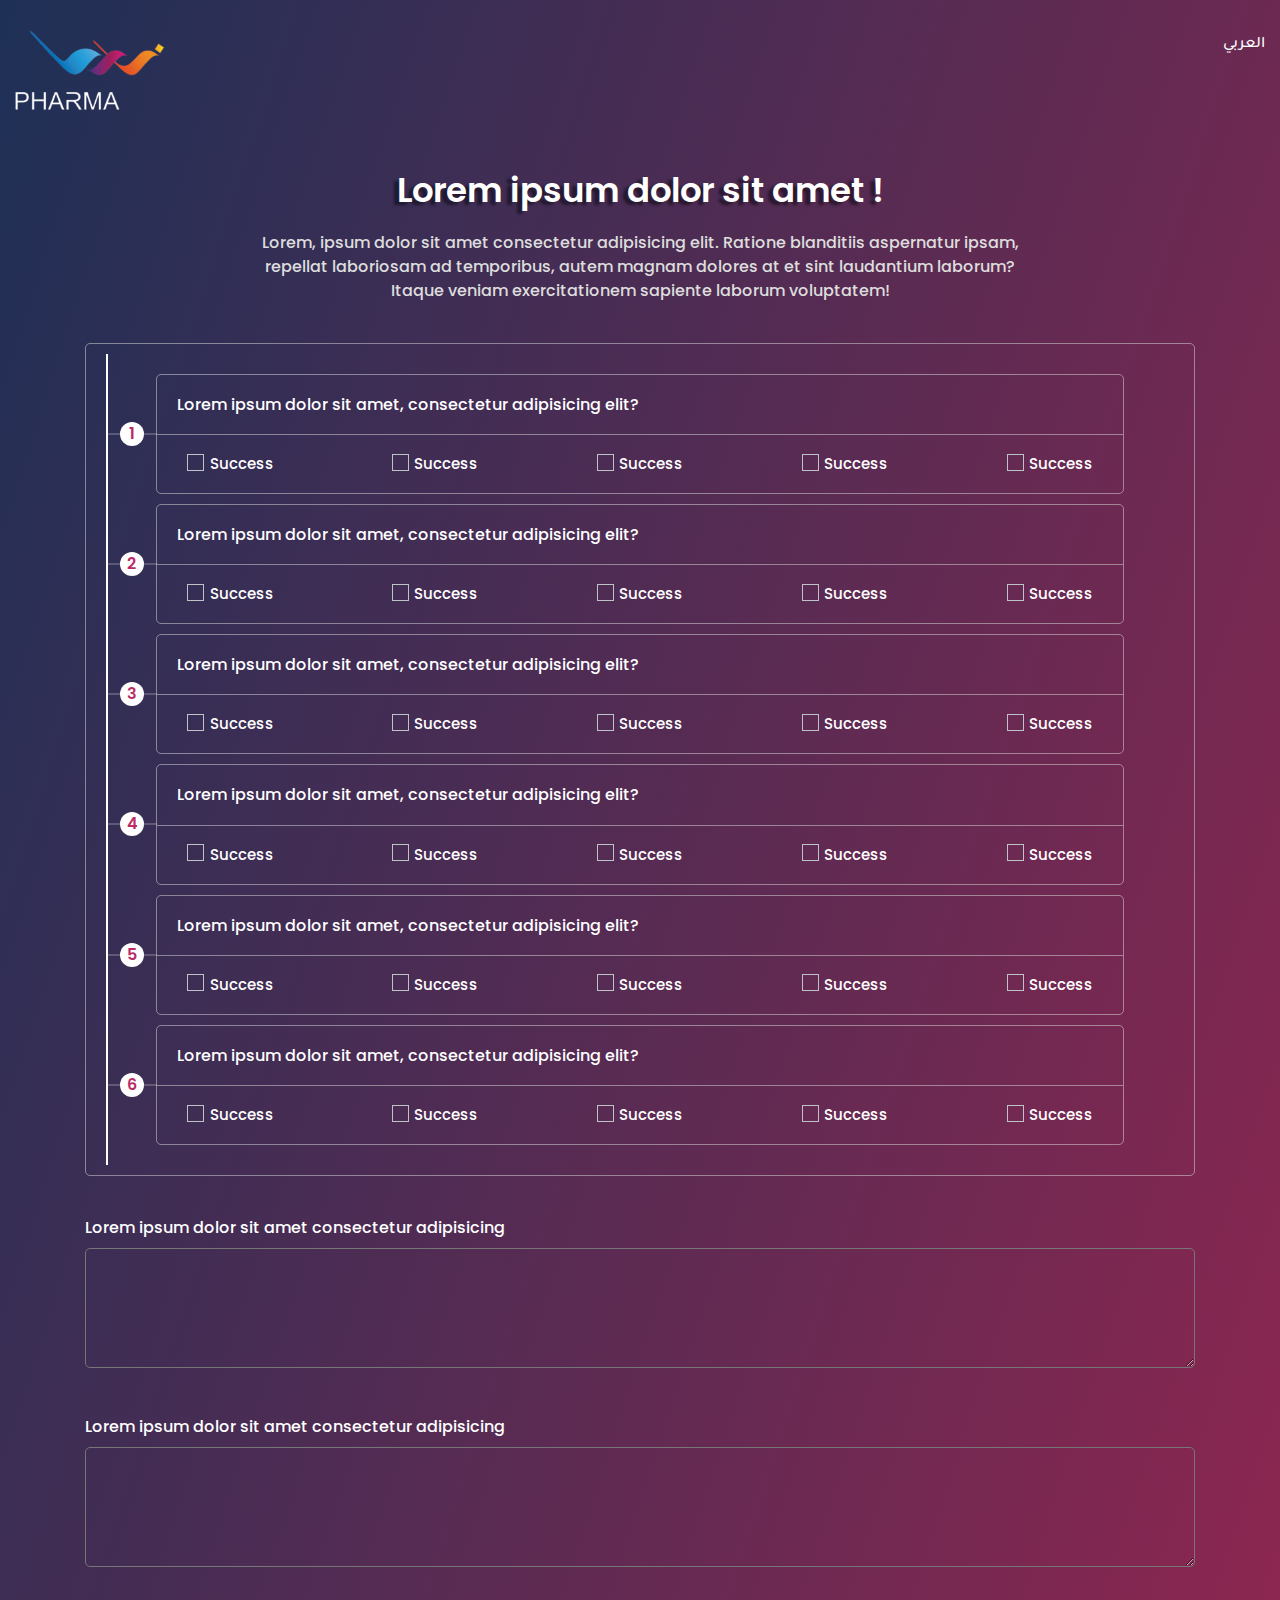
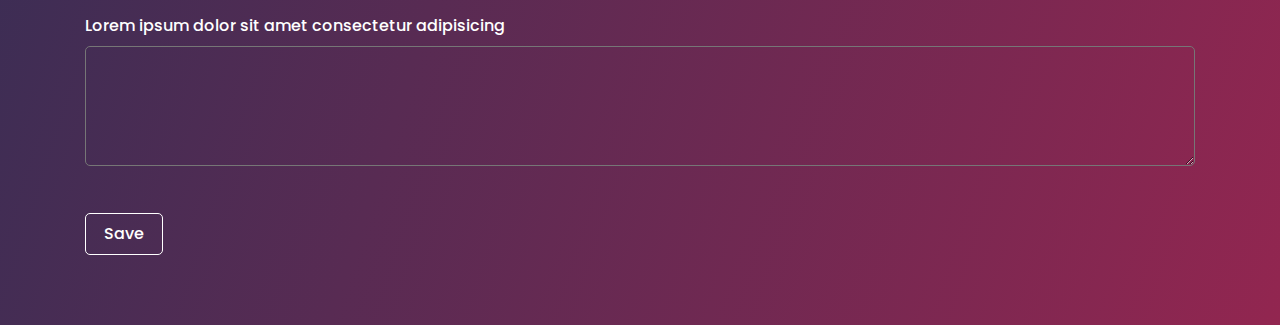
==== index.html @ 322db2dc "first commit" ====
<!doctype html>
<html lang="en" dir="ltr">

<head>
    <meta charset="utf-8">
    <meta name="viewport" content="width=device-width, initial-scale=1, shrink-to-fit=no">
    <meta name="theme-color" content="#fff">
    <link rel="stylesheet" type="text/css"
        href="./assets/css/bootstrap.css" />
    <link rel="stylesheet" type="text/css" href="./assets/css/pretty-checkbox.min.css" />
    <link
        href="https://fonts.googleapis.com/css2?family=Poppins:wght@100;200;300;400;500;600;700;800;900&family=Tajawal:wght@200;300;400;500;700;800;900&display=swap"
        rel="stylesheet" />
    <link rel="stylesheet" href="assets/css/style.css">
    <title>Devo</title>
</head>

<body>
    <!--       start header-->
    <div class="header-container">
        <header class="wrapper ">
            <div class="container-fluid">
                <div class="row">
                    <div class="col-lg-6 col-md-6 col-6">
                        <div class="logo-box">
                            <a href="#" class="logo-link">
                                <img src="assets/img/pharma-logo.png" alt="" class="img-fluid">
                            </a>
                        </div>
                    </div>
                    <div class="col-lg-6 col-md-6 col-6">

                        <div class="lang-box">
                            <a href="#" class="lang-link">
                                العربي
                            </a>
                        </div>

                    </div>
                </div>
            </div>
        </header>
    </div>
    <!--       end header-->


    <!--           start content-->
    <div class="main-container">
        <main class="main wrapper ">
            <div class="min-content">
                
                <!-- survey-section -->
                <div class="survey-section">
                    <div class="container">
                        <div class="row">
                            <div class="col-md-12">
                                <div class="intro-box text-center">
                                    <h3 class="intro-text">
                                        Lorem ipsum dolor sit amet !
                                    </h3>
                                    <p class="prag">
                                        Lorem, ipsum dolor sit amet consectetur adipisicing elit. Ratione blanditiis aspernatur ipsam, repellat laboriosam ad temporibus, autem magnam dolores at et sint laudantium laborum? Itaque veniam exercitationem sapiente laborum voluptatem!
                                    </p>
                                </div>
                            </div>
                        </div>
                        <div class="row">
                            <div class="col-md-12">
                                <form action="" class="survey-form">

                                    <div class="row">
                                        <div class="col-md-12">
                                            <div class="survey-box">
                                                <div class="question-box">
                                                    <span class="question-numder">
                                                        1
                                                    </span>

                                                    <div class="question-label-box">
                                                        <h5 class="question-label prag">
                                                            Lorem ipsum dolor sit amet, consectetur adipisicing elit?
                                                        </h5>
                                                    </div>
                                                    <div class="answers-box">
                                                        


                                                        <div class="pretty answers-value p-default">
                                                            <input type="radio" name="qu_1" id="as1" value="as1" />
                                                            <div class="state p-success">
                                                                <label>Success</label>
                                                            </div>
                                                        </div>
                                                        <div class="pretty answers-value p-default">
                                                            <input type="radio" name="qu_1" id="as2"  value="as2" />
                                                            <div class="state p-success">
                                                                <label>Success</label>
                                                            </div>
                                                        </div>
                                                        <div class="pretty answers-value p-default">
                                                            <input type="radio" name="qu_1" id="as3" value="as3" />
                                                            <div class="state p-success">
                                                                <label>Success</label>
                                                            </div>
                                                        </div>
                                                        <div class="pretty answers-value p-default">
                                                            <input type="radio" name="qu_1" id="as4" value="as4" />
                                                            <div class="state p-success">
                                                                <label>Success</label>
                                                            </div>
                                                        </div>
                                                        <div class="pretty answers-value p-default">
                                                            <input type="radio" name="qu_1" id="as5" value="as5" />
                                                            <div class="state p-success">
                                                                <label>Success</label>
                                                            </div>
                                                        </div>


                                                    </div>

                                                </div>
                                                <div class="question-box">
                                                    <span class="question-numder">
                                                        2
                                                    </span>
                                                    <div class="question-label-box">
                                                        <h5 class="question-label prag">
                                                            Lorem ipsum dolor sit amet, consectetur adipisicing elit?
                                                        </h5>
                                                    </div>
                                                    <div class="answers-box">
                                                        


                                                        <div class="pretty answers-value p-default">
                                                            <input type="radio" name="qu_2" id="as1" value="as1" />
                                                            <div class="state p-success">
                                                                <label>Success</label>
                                                            </div>
                                                        </div>
                                                        <div class="pretty answers-value p-default">
                                                            <input type="radio" name="qu_2" id="as2"  value="as2" />
                                                            <div class="state p-success">
                                                                <label>Success</label>
                                                            </div>
                                                        </div>
                                                        <div class="pretty answers-value p-default">
                                                            <input type="radio" name="qu_2" id="as3" value="as3" />
                                                            <div class="state p-success">
                                                                <label>Success</label>
                                                            </div>
                                                        </div>
                                                        <div class="pretty answers-value p-default">
                                                            <input type="radio" name="qu_2" id="as4" value="as4" />
                                                            <div class="state p-success">
                                                                <label>Success</label>
                                                            </div>
                                                        </div>
                                                        <div class="pretty answers-value p-default">
                                                            <input type="radio" name="qu_2" id="as5" value="as5" />
                                                            <div class="state p-success">
                                                                <label>Success</label>
                                                            </div>
                                                        </div>


                                                    </div>
                                                </div>
                                                <div class="question-box">
                                                    <span class="question-numder">
                                                        3
                                                    </span>
                                                    <div class="question-label-box">
                                                        <h5 class="question-label prag">
                                                            Lorem ipsum dolor sit amet, consectetur adipisicing elit?
                                                        </h5>
                                                    </div>
                                                    <div class="answers-box">
                                                        


                                                        <div class="pretty answers-value p-default">
                                                            <input type="radio" name="qu_3" id="as1" value="as1" />
                                                            <div class="state p-success">
                                                                <label>Success</label>
                                                            </div>
                                                        </div>
                                                        <div class="pretty answers-value p-default">
                                                            <input type="radio" name="qu_3" id="as2"  value="as2" />
                                                            <div class="state p-success">
                                                                <label>Success</label>
                                                            </div>
                                                        </div>
                                                        <div class="pretty answers-value p-default">
                                                            <input type="radio" name="qu_3" id="as3" value="as3" />
                                                            <div class="state p-success">
                                                                <label>Success</label>
                                                            </div>
                                                        </div>
                                                        <div class="pretty answers-value p-default">
                                                            <input type="radio" name="qu_3" id="as4" value="as4" />
                                                            <div class="state p-success">
                                                                <label>Success</label>
                                                            </div>
                                                        </div>
                                                        <div class="pretty answers-value p-default">
                                                            <input type="radio" name="qu_3" id="as5" value="as5" />
                                                            <div class="state p-success">
                                                                <label>Success</label>
                                                            </div>
                                                        </div>


                                                    </div>
                                                </div>
                                                <div class="question-box">
                                                    <span class="question-numder">
                                                        4
                                                    </span>
                                                    <div class="question-label-box">
                                                        <h5 class="question-label prag">
                                                            Lorem ipsum dolor sit amet, consectetur adipisicing elit?
                                                        </h5>
                                                    </div>
                                                    <div class="answers-box">
                                                        


                                                        <div class="pretty answers-value p-default">
                                                            <input type="radio" name="qu_4" id="as1" value="as1" />
                                                            <div class="state p-success">
                                                                <label>Success</label>
                                                            </div>
                                                        </div>
                                                        <div class="pretty answers-value p-default">
                                                            <input type="radio" name="qu_4" id="as2"  value="as2" />
                                                            <div class="state p-success">
                                                                <label>Success</label>
                                                            </div>
                                                        </div>
                                                        <div class="pretty answers-value p-default">
                                                            <input type="radio" name="qu_4" id="as3" value="as3" />
                                                            <div class="state p-success">
                                                                <label>Success</label>
                                                            </div>
                                                        </div>
                                                        <div class="pretty answers-value p-default">
                                                            <input type="radio" name="qu_4" id="as4" value="as4" />
                                                            <div class="state p-success">
                                                                <label>Success</label>
                                                            </div>
                                                        </div>
                                                        <div class="pretty answers-value p-default">
                                                            <input type="radio" name="qu_4" id="as5" value="as5" />
                                                            <div class="state p-success">
                                                                <label>Success</label>
                                                            </div>
                                                        </div>


                                                    </div>
                                                </div>
                                                <div class="question-box">
                                                    <span class="question-numder">
                                                        5
                                                    </span>
                                                    <div class="question-label-box">
                                                        <h5 class="question-label prag">
                                                            Lorem ipsum dolor sit amet, consectetur adipisicing elit?
                                                        </h5>
                                                    </div>
                                                    <div class="answers-box">
                                                        


                                                        <div class="pretty answers-value p-default">
                                                            <input type="radio" name="qu_5" id="as1" value="as1" />
                                                            <div class="state p-success">
                                                                <label>Success</label>
                                                            </div>
                                                        </div>
                                                        <div class="pretty answers-value p-default">
                                                            <input type="radio" name="qu_5" id="as2"  value="as2" />
                                                            <div class="state p-success">
                                                                <label>Success</label>
                                                            </div>
                                                        </div>
                                                        <div class="pretty answers-value p-default">
                                                            <input type="radio" name="qu_5" id="as3" value="as3" />
                                                            <div class="state p-success">
                                                                <label>Success</label>
                                                            </div>
                                                        </div>
                                                        <div class="pretty answers-value p-default">
                                                            <input type="radio" name="qu_5" id="as4" value="as4" />
                                                            <div class="state p-success">
                                                                <label>Success</label>
                                                            </div>
                                                        </div>
                                                        <div class="pretty answers-value p-default">
                                                            <input type="radio" name="qu_5" id="as5" value="as5" />
                                                            <div class="state p-success">
                                                                <label>Success</label>
                                                            </div>
                                                        </div>


                                                    </div>
                                                </div>
                                                <div class="question-box">
                                                    <span class="question-numder">
                                                        6
                                                    </span>
                                                    <div class="question-label-box">
                                                        <h5 class="question-label prag">
                                                            Lorem ipsum dolor sit amet, consectetur adipisicing elit?
                                                        </h5>
                                                    </div>
                                                    <div class="answers-box">
                                                        


                                                        <div class="pretty answers-value p-default">
                                                            <input type="radio" name="qu_6" id="as1" value="as1" />
                                                            <div class="state p-success">
                                                                <label>Success</label>
                                                            </div>
                                                        </div>
                                                        <div class="pretty answers-value p-default">
                                                            <input type="radio" name="qu_6" id="as2"  value="as2" />
                                                            <div class="state p-success">
                                                                <label>Success</label>
                                                            </div>
                                                        </div>
                                                        <div class="pretty answers-value p-default">
                                                            <input type="radio" name="qu_6" id="as3" value="as3" />
                                                            <div class="state p-success">
                                                                <label>Success</label>
                                                            </div>
                                                        </div>
                                                        <div class="pretty answers-value p-default">
                                                            <input type="radio" name="qu_6" id="as4" value="as4" />
                                                            <div class="state p-success">
                                                                <label>Success</label>
                                                            </div>
                                                        </div>
                                                        <div class="pretty answers-value p-default">
                                                            <input type="radio" name="qu_6" id="as5" value="as5" />
                                                            <div class="state p-success">
                                                                <label>Success</label>
                                                            </div>
                                                        </div>


                                                    </div>
                                                </div>
                                            </div>
                                        </div>
                                        <div class="col-md-12">
                                        <div class="form-group marg-40" >
                                          <label for="text1" class="prag">Lorem ipsum dolor sit amet consectetur adipisicing</label>
                                            <textarea name="text1" id="text1"></textarea>
                                        </div>
                                        <div class="form-group marg-40" >
                                          <label for="text1" class="prag">Lorem ipsum dolor sit amet consectetur adipisicing</label>
                                            <textarea name="text1" id="text1"></textarea>
                                        </div>
                                        <div class="form-group marg-40" >
                                          <label for="text1" class="prag">Lorem ipsum dolor sit amet consectetur adipisicing</label>
                                            <textarea name="text1" id="text1"></textarea>
                                        </div>
                                        </div>
                                        <div class="col-md-12">
                                            <input type="submit" value="Save" class="link-style">
                                        </div>
                                    </div>

                                </form>
                            </div>
                        </div>
                    </div>
                </div>
                <!-- survey-section -->
            
            </div>
        </main>
    </div>
    <!--           end content-->
    <script src="./assets/js/jQuery.js"></script>
    <script src="./assets/js/bootstrap.js"></script>
    <script src="assets/js/script.js"></script>
</body>

</html>
---- assets/css/pretty-checkbox.min.css ----
/**
 * pretty-checkbox.css
 *
 * A pure CSS library to beautify checkbox and radio buttons
 *
 * Source: https://github.com/lokesh-coder/pretty-checkbox
 * Demo: https://lokesh-coder.github.io/pretty-checkbox
 *
 * Copyright (c) 2017 Lokesh rajendran
 */

.pretty *{box-sizing:border-box}.pretty input:not([type=checkbox]):not([type=radio]){display:none}.pretty{position:relative;display:inline-block;margin-right:1em;white-space:nowrap;line-height:1}.pretty input{position:absolute;left:0;top:0;min-width:1em;width:100%;height:100%;z-index:2;opacity:0;margin:0;padding:0;cursor:pointer}.pretty .state label{position:initial;display:inline-block;font-weight:400;margin:0;text-indent:1.5em;min-width:calc(1em + 2px)}.pretty .state label:after,.pretty .state label:before{content:'';width:calc(1em + 2px);height:calc(1em + 2px);display:block;box-sizing:border-box;border-radius:0;border:1px solid transparent;z-index:0;position:absolute;left:0;top:calc((0% - (100% - 1em)) - 8%);background-color:transparent}.pretty .state label:before{border-color:#bdc3c7}.pretty .state.p-is-hover,.pretty .state.p-is-indeterminate{display:none}@-webkit-keyframes zoom{0%{opacity:0;-webkit-transform:scale(0);transform:scale(0)}}@keyframes zoom{0%{opacity:0;-webkit-transform:scale(0);transform:scale(0)}}@-webkit-keyframes tada{0%{-webkit-animation-timing-function:ease-in;animation-timing-function:ease-in;opacity:0;-webkit-transform:scale(7);transform:scale(7)}38%{-webkit-animation-timing-function:ease-out;animation-timing-function:ease-out;opacity:1;-webkit-transform:scale(1);transform:scale(1)}55%{-webkit-animation-timing-function:ease-in;animation-timing-function:ease-in;-webkit-transform:scale(1.5);transform:scale(1.5)}72%{-webkit-animation-timing-function:ease-out;animation-timing-function:ease-out;-webkit-transform:scale(1);transform:scale(1)}81%{-webkit-animation-timing-function:ease-in;animation-timing-function:ease-in;-webkit-transform:scale(1.24);transform:scale(1.24)}89%{-webkit-animation-timing-function:ease-out;animation-timing-function:ease-out;-webkit-transform:scale(1);transform:scale(1)}95%{-webkit-animation-timing-function:ease-in;animation-timing-function:ease-in;-webkit-transform:scale(1.04);transform:scale(1.04)}100%{-webkit-animation-timing-function:ease-out;animation-timing-function:ease-out;-webkit-transform:scale(1);transform:scale(1)}}@keyframes tada{0%{-webkit-animation-timing-function:ease-in;animation-timing-function:ease-in;opacity:0;-webkit-transform:scale(7);transform:scale(7)}38%{-webkit-animation-timing-function:ease-out;animation-timing-function:ease-out;opacity:1;-webkit-transform:scale(1);transform:scale(1)}55%{-webkit-animation-timing-function:ease-in;animation-timing-function:ease-in;-webkit-transform:scale(1.5);transform:scale(1.5)}72%{-webkit-animation-timing-function:ease-out;animation-timing-function:ease-out;-webkit-transform:scale(1);transform:scale(1)}81%{-webkit-animation-timing-function:ease-in;animation-timing-function:ease-in;-webkit-transform:scale(1.24);transform:scale(1.24)}89%{-webkit-animation-timing-function:ease-out;animation-timing-function:ease-out;-webkit-transform:scale(1);transform:scale(1)}95%{-webkit-animation-timing-function:ease-in;animation-timing-function:ease-in;-webkit-transform:scale(1.04);transform:scale(1.04)}100%{-webkit-animation-timing-function:ease-out;animation-timing-function:ease-out;-webkit-transform:scale(1);transform:scale(1)}}@-webkit-keyframes jelly{0%{-webkit-transform:scale3d(1,1,1);transform:scale3d(1,1,1)}30%{-webkit-transform:scale3d(.75,1.25,1);transform:scale3d(.75,1.25,1)}40%{-webkit-transform:scale3d(1.25,.75,1);transform:scale3d(1.25,.75,1)}50%{-webkit-transform:scale3d(.85,1.15,1);transform:scale3d(.85,1.15,1)}65%{-webkit-transform:scale3d(1.05,.95,1);transform:scale3d(1.05,.95,1)}75%{-webkit-transform:scale3d(.95,1.05,1);transform:scale3d(.95,1.05,1)}100%{-webkit-transform:scale3d(1,1,1);transform:scale3d(1,1,1)}}@keyframes jelly{0%{-webkit-transform:scale3d(1,1,1);transform:scale3d(1,1,1)}30%{-webkit-transform:scale3d(.75,1.25,1);transform:scale3d(.75,1.25,1)}40%{-webkit-transform:scale3d(1.25,.75,1);transform:scale3d(1.25,.75,1)}50%{-webkit-transform:scale3d(.85,1.15,1);transform:scale3d(.85,1.15,1)}65%{-webkit-transform:scale3d(1.05,.95,1);transform:scale3d(1.05,.95,1)}75%{-webkit-transform:scale3d(.95,1.05,1);transform:scale3d(.95,1.05,1)}100%{-webkit-transform:scale3d(1,1,1);transform:scale3d(1,1,1)}}@-webkit-keyframes rotate{0%{opacity:0;-webkit-transform:translateZ(-200px) rotate(-45deg);transform:translateZ(-200px) rotate(-45deg)}100%{opacity:1;-webkit-transform:translateZ(0) rotate(0);transform:translateZ(0) rotate(0)}}@keyframes rotate{0%{opacity:0;-webkit-transform:translateZ(-200px) rotate(-45deg);transform:translateZ(-200px) rotate(-45deg)}100%{opacity:1;-webkit-transform:translateZ(0) rotate(0);transform:translateZ(0) rotate(0)}}@-webkit-keyframes pulse{0%{box-shadow:0 0 0 0 #bdc3c7}100%{box-shadow:0 0 0 1.5em rgba(189,195,199,0)}}@keyframes pulse{0%{box-shadow:0 0 0 0 #bdc3c7}100%{box-shadow:0 0 0 1.5em rgba(189,195,199,0)}}.pretty.p-default.p-fill .state label:after{-webkit-transform:scale(1);-ms-transform:scale(1);transform:scale(1)}.pretty.p-default .state label:after{-webkit-transform:scale(.6);-ms-transform:scale(.6);transform:scale(.6)}.pretty.p-default input:checked~.state label:after{background-color:#bdc3c7!important}.pretty.p-default.p-thick .state label:after,.pretty.p-default.p-thick .state label:before{border-width:calc(1em / 7)}.pretty.p-default.p-thick .state label:after{-webkit-transform:scale(.4)!important;-ms-transform:scale(.4)!important;transform:scale(.4)!important}.pretty.p-icon .state .icon{position:absolute;font-size:1em;width:calc(1em + 2px);height:calc(1em + 2px);left:0;z-index:1;text-align:center;line-height:normal;top:calc((0% - (100% - 1em)) - 8%);border:1px solid transparent;opacity:0}.pretty.p-icon .state .icon:before{margin:0;width:100%;height:100%;text-align:center;display:-webkit-box;display:-ms-flexbox;display:flex;-webkit-box-flex:1;-ms-flex:1;flex:1;-webkit-box-pack:center;-ms-flex-pack:center;justify-content:center;-webkit-box-align:center;-ms-flex-align:center;align-items:center;line-height:1}.pretty.p-icon input:checked~.state .icon{opacity:1}.pretty.p-icon input:checked~.state label:before{border-color:#5a656b}.pretty.p-svg .state .svg{position:absolute;font-size:1em;width:calc(1em + 2px);height:calc(1em + 2px);left:0;z-index:1;text-align:center;line-height:normal;top:calc((0% - (100% - 1em)) - 8%);border:1px solid transparent;opacity:0}.pretty.p-svg .state svg{margin:0;width:100%;height:100%;text-align:center;display:-webkit-box;display:-ms-flexbox;display:flex;-webkit-box-flex:1;-ms-flex:1;flex:1;-webkit-box-pack:center;-ms-flex-pack:center;justify-content:center;-webkit-box-align:center;-ms-flex-align:center;align-items:center;line-height:1}.pretty.p-svg input:checked~.state .svg{opacity:1}.pretty.p-image .state img{opacity:0;position:absolute;width:calc(1em + 2px);height:calc(1em + 2px);top:0;top:calc((0% - (100% - 1em)) - 8%);left:0;z-index:0;text-align:center;line-height:normal;-webkit-transform:scale(.8);-ms-transform:scale(.8);transform:scale(.8)}.pretty.p-image input:checked~.state img{opacity:1}.pretty.p-switch input{min-width:2em}.pretty.p-switch .state{position:relative}.pretty.p-switch .state:before{content:'';border:1px solid #bdc3c7;border-radius:60px;width:2em;box-sizing:unset;height:calc(1em + 2px);position:absolute;top:0;top:calc((0% - (100% - 1em)) - 16%);z-index:0;transition:all .5s ease}.pretty.p-switch .state label{text-indent:2.5em}.pretty.p-switch .state label:after,.pretty.p-switch .state label:before{transition:all .5s ease;border-radius:100%;left:0;border-color:transparent;-webkit-transform:scale(.8);-ms-transform:scale(.8);transform:scale(.8)}.pretty.p-switch .state label:after{background-color:#bdc3c7!important}.pretty.p-switch input:checked~.state:before{border-color:#5a656b}.pretty.p-switch input:checked~.state label:before{opacity:0}.pretty.p-switch input:checked~.state label:after{background-color:#5a656b!important;left:1em}.pretty.p-switch.p-fill input:checked~.state:before{border-color:#5a656b;background-color:#5a656b!important}.pretty.p-switch.p-fill input:checked~.state label:before{opacity:0}.pretty.p-switch.p-fill input:checked~.state label:after{background-color:#fff!important;left:1em}.pretty.p-switch.p-slim .state:before{height:.1em;background:#bdc3c7!important;top:calc(50% - .1em)}.pretty.p-switch.p-slim input:checked~.state:before{border-color:#5a656b;background-color:#5a656b!important}.pretty.p-has-hover input:hover~.state:not(.p-is-hover){display:none}.pretty.p-has-hover input:hover~.state.p-is-hover{display:block}.pretty.p-has-hover input:hover~.state.p-is-hover .icon{display:block}.pretty.p-has-focus input:focus~.state label:before{box-shadow:0 0 3px 0 #bdc3c7}.pretty.p-has-indeterminate input[type=checkbox]:indeterminate~.state:not(.p-is-indeterminate){display:none}.pretty.p-has-indeterminate input[type=checkbox]:indeterminate~.state.p-is-indeterminate{display:block}.pretty.p-has-indeterminate input[type=checkbox]:indeterminate~.state.p-is-indeterminate .icon{display:block;opacity:1}.pretty.p-toggle .state.p-on{opacity:0;display:none}.pretty.p-toggle .state .icon,.pretty.p-toggle .state .svg,.pretty.p-toggle .state img,.pretty.p-toggle .state.p-off{opacity:1;display:inherit}.pretty.p-toggle .state.p-off .icon{color:#bdc3c7}.pretty.p-toggle input:checked~.state.p-on{opacity:1;display:inherit}.pretty.p-toggle input:checked~.state.p-off{opacity:0;display:none}.pretty.p-plain input:checked~.state label:before,.pretty.p-plain.p-toggle .state label:before{content:none}.pretty.p-plain.p-plain .icon{-webkit-transform:scale(1.1);-ms-transform:scale(1.1);transform:scale(1.1)}.pretty.p-round .state label:after,.pretty.p-round .state label:before{border-radius:100%}.pretty.p-round.p-icon .state .icon{border-radius:100%;overflow:hidden}.pretty.p-round.p-icon .state .icon:before{-webkit-transform:scale(.8);-ms-transform:scale(.8);transform:scale(.8)}.pretty.p-curve .state label:after,.pretty.p-curve .state label:before{border-radius:20%}.pretty.p-smooth .icon,.pretty.p-smooth .svg,.pretty.p-smooth label:after,.pretty.p-smooth label:before{transition:all .5s ease}.pretty.p-smooth input:checked+.state label:after{transition:all .3s ease}.pretty.p-smooth input:checked+.state .icon,.pretty.p-smooth input:checked+.state .svg,.pretty.p-smooth input:checked+.state img{-webkit-animation:zoom .2s ease;animation:zoom .2s ease}.pretty.p-smooth.p-default input:checked+.state label:after{-webkit-animation:zoom .2s ease;animation:zoom .2s ease}.pretty.p-smooth.p-plain input:checked+.state label:before{content:'';-webkit-transform:scale(0);-ms-transform:scale(0);transform:scale(0);transition:all .5s ease}.pretty.p-tada:not(.p-default) input:checked+.state .icon,.pretty.p-tada:not(.p-default) input:checked+.state .svg,.pretty.p-tada:not(.p-default) input:checked+.state img,.pretty.p-tada:not(.p-default) input:checked+.state label:after,.pretty.p-tada:not(.p-default) input:checked+.state label:before{-webkit-animation:tada .7s cubic-bezier(.25,.46,.45,.94) 1 alternate;animation:tada .7s cubic-bezier(.25,.46,.45,.94) 1 alternate;opacity:1}.pretty.p-jelly:not(.p-default) input:checked+.state .icon,.pretty.p-jelly:not(.p-default) input:checked+.state .svg,.pretty.p-jelly:not(.p-default) input:checked+.state img,.pretty.p-jelly:not(.p-default) input:checked+.state label:after,.pretty.p-jelly:not(.p-default) input:checked+.state label:before{-webkit-animation:jelly .7s cubic-bezier(.25,.46,.45,.94);animation:jelly .7s cubic-bezier(.25,.46,.45,.94);opacity:1}.pretty.p-jelly:not(.p-default) input:checked+.state label:before{border-color:transparent}.pretty.p-rotate:not(.p-default) input:checked~.state .icon,.pretty.p-rotate:not(.p-default) input:checked~.state .svg,.pretty.p-rotate:not(.p-default) input:checked~.state img,.pretty.p-rotate:not(.p-default) input:checked~.state label:after,.pretty.p-rotate:not(.p-default) input:checked~.state label:before{-webkit-animation:rotate .7s cubic-bezier(.25,.46,.45,.94);animation:rotate .7s cubic-bezier(.25,.46,.45,.94);opacity:1}.pretty.p-rotate:not(.p-default) input:checked~.state label:before{border-color:transparent}.pretty.p-pulse:not(.p-switch) input:checked~.state label:before{-webkit-animation:pulse 1s;animation:pulse 1s}.pretty input[disabled]{cursor:not-allowed;display:none}.pretty input[disabled]~*{opacity:.5}.pretty.p-locked input{display:none;cursor:not-allowed}.pretty input:checked~.state.p-primary label:after,.pretty.p-toggle .state.p-primary label:after{background-color:#428bca!important}.pretty input:checked~.state.p-primary .icon,.pretty input:checked~.state.p-primary .svg,.pretty.p-toggle .state.p-primary .icon,.pretty.p-toggle .state.p-primary .svg{color:#fff;stroke:#fff}.pretty input:checked~.state.p-primary-o label:before,.pretty.p-toggle .state.p-primary-o label:before{border-color:#428bca}.pretty input:checked~.state.p-primary-o label:after,.pretty.p-toggle .state.p-primary-o label:after{background-color:transparent}.pretty input:checked~.state.p-primary-o .icon,.pretty input:checked~.state.p-primary-o .svg,.pretty input:checked~.state.p-primary-o svg,.pretty.p-toggle .state.p-primary-o .icon,.pretty.p-toggle .state.p-primary-o .svg,.pretty.p-toggle .state.p-primary-o svg{color:#428bca;stroke:#428bca}.pretty.p-default:not(.p-fill) input:checked~.state.p-primary-o label:after{background-color:#428bca!important}.pretty.p-switch input:checked~.state.p-primary:before{border-color:#428bca}.pretty.p-switch.p-fill input:checked~.state.p-primary:before{background-color:#428bca!important}.pretty.p-switch.p-slim input:checked~.state.p-primary:before{border-color:#245682;background-color:#245682!important}.pretty input:checked~.state.p-info label:after,.pretty.p-toggle .state.p-info label:after{background-color:#5bc0de!important}.pretty input:checked~.state.p-info .icon,.pretty input:checked~.state.p-info .svg,.pretty.p-toggle .state.p-info .icon,.pretty.p-toggle .state.p-info .svg{color:#fff;stroke:#fff}.pretty input:checked~.state.p-info-o label:before,.pretty.p-toggle .state.p-info-o label:before{border-color:#5bc0de}.pretty input:checked~.state.p-info-o label:after,.pretty.p-toggle .state.p-info-o label:after{background-color:transparent}.pretty input:checked~.state.p-info-o .icon,.pretty input:checked~.state.p-info-o .svg,.pretty input:checked~.state.p-info-o svg,.pretty.p-toggle .state.p-info-o .icon,.pretty.p-toggle .state.p-info-o .svg,.pretty.p-toggle .state.p-info-o svg{color:#5bc0de;stroke:#5bc0de}.pretty.p-default:not(.p-fill) input:checked~.state.p-info-o label:after{background-color:#5bc0de!important}.pretty.p-switch input:checked~.state.p-info:before{border-color:#5bc0de}.pretty.p-switch.p-fill input:checked~.state.p-info:before{background-color:#5bc0de!important}.pretty.p-switch.p-slim input:checked~.state.p-info:before{border-color:#2390b0;background-color:#2390b0!important}.pretty input:checked~.state.p-success label:after,.pretty.p-toggle .state.p-success label:after{background-color:#5cb85c!important}.pretty input:checked~.state.p-success .icon,.pretty input:checked~.state.p-success .svg,.pretty.p-toggle .state.p-success .icon,.pretty.p-toggle .state.p-success .svg{color:#fff;stroke:#fff}.pretty input:checked~.state.p-success-o label:before,.pretty.p-toggle .state.p-success-o label:before{border-color:#5cb85c}.pretty input:checked~.state.p-success-o label:after,.pretty.p-toggle .state.p-success-o label:after{background-color:transparent}.pretty input:checked~.state.p-success-o .icon,.pretty input:checked~.state.p-success-o .svg,.pretty input:checked~.state.p-success-o svg,.pretty.p-toggle .state.p-success-o .icon,.pretty.p-toggle .state.p-success-o .svg,.pretty.p-toggle .state.p-success-o svg{color:#5cb85c;stroke:#5cb85c}.pretty.p-default:not(.p-fill) input:checked~.state.p-success-o label:after{background-color:#5cb85c!important}.pretty.p-switch input:checked~.state.p-success:before{border-color:#5cb85c}.pretty.p-switch.p-fill input:checked~.state.p-success:before{background-color:#5cb85c!important}.pretty.p-switch.p-slim input:checked~.state.p-success:before{border-color:#357935;background-color:#357935!important}.pretty input:checked~.state.p-warning label:after,.pretty.p-toggle .state.p-warning label:after{background-color:#f0ad4e!important}.pretty input:checked~.state.p-warning .icon,.pretty input:checked~.state.p-warning .svg,.pretty.p-toggle .state.p-warning .icon,.pretty.p-toggle .state.p-warning .svg{color:#fff;stroke:#fff}.pretty input:checked~.state.p-warning-o label:before,.pretty.p-toggle .state.p-warning-o label:before{border-color:#f0ad4e}.pretty input:checked~.state.p-warning-o label:after,.pretty.p-toggle .state.p-warning-o label:after{background-color:transparent}.pretty input:checked~.state.p-warning-o .icon,.pretty input:checked~.state.p-warning-o .svg,.pretty input:checked~.state.p-warning-o svg,.pretty.p-toggle .state.p-warning-o .icon,.pretty.p-toggle .state.p-warning-o .svg,.pretty.p-toggle .state.p-warning-o svg{color:#f0ad4e;stroke:#f0ad4e}.pretty.p-default:not(.p-fill) input:checked~.state.p-warning-o label:after{background-color:#f0ad4e!important}.pretty.p-switch input:checked~.state.p-warning:before{border-color:#f0ad4e}.pretty.p-switch.p-fill input:checked~.state.p-warning:before{background-color:#f0ad4e!important}.pretty.p-switch.p-slim input:checked~.state.p-warning:before{border-color:#c77c11;background-color:#c77c11!important}.pretty input:checked~.state.p-danger label:after,.pretty.p-toggle .state.p-danger label:after{background-color:#d9534f!important}.pretty input:checked~.state.p-danger .icon,.pretty input:checked~.state.p-danger .svg,.pretty.p-toggle .state.p-danger .icon,.pretty.p-toggle .state.p-danger .svg{color:#fff;stroke:#fff}.pretty input:checked~.state.p-danger-o label:before,.pretty.p-toggle .state.p-danger-o label:before{border-color:#d9534f}.pretty input:checked~.state.p-danger-o label:after,.pretty.p-toggle .state.p-danger-o label:after{background-color:transparent}.pretty input:checked~.state.p-danger-o .icon,.pretty input:checked~.state.p-danger-o .svg,.pretty input:checked~.state.p-danger-o svg,.pretty.p-toggle .state.p-danger-o .icon,.pretty.p-toggle .state.p-danger-o .svg,.pretty.p-toggle .state.p-danger-o svg{color:#d9534f;stroke:#d9534f}.pretty.p-default:not(.p-fill) input:checked~.state.p-danger-o label:after{background-color:#d9534f!important}.pretty.p-switch input:checked~.state.p-danger:before{border-color:#d9534f}.pretty.p-switch.p-fill input:checked~.state.p-danger:before{background-color:#d9534f!important}.pretty.p-switch.p-slim input:checked~.state.p-danger:before{border-color:#a02622;background-color:#a02622!important}.pretty.p-bigger .icon,.pretty.p-bigger .img,.pretty.p-bigger .svg,.pretty.p-bigger label:after,.pretty.p-bigger label:before{font-size:1.2em!important;top:calc((0% - (100% - 1em)) - 35%)!important}.pretty.p-bigger label{text-indent:1.7em}@media print{.pretty .state .icon,.pretty .state label:after,.pretty .state label:before,.pretty .state:before{color-adjust:exact;-webkit-print-color-adjust:exact;print-color-adjust:exact}}
---- assets/css/style.css ----
p,
ul,
h1,
h2,
h3,
h4,
h5,
h6 {
  margin: unset;
}

a:hover {
  text-decoration: none;
}

body {
  background: linear-gradient(108deg, #1e3056 0%, #922650 100%);
}

html[dir="ltr"] body {
  font-family: "Poppins", sans-serif;
}

html[dir="rtl"] body {
  font-family: "Tajawal", sans-serif;
}

.trans-4, input, textarea, .link-style, .header-container .lang-box .lang-link {
  -webkit-transition: 0.4s all ease-in-out;
  transition: 0.4s all ease-in-out;
}

.padd-40, .min-content .cherMan-massge, .min-content .logIn-form-box {
  padding: 40px 0;
}

.marg-40, .survey-section .survey-form {
  margin: 40px 0;
}

.prag, .link-style, .header-container .lang-box .lang-link, .min-content .logIn-form-box .logIn-form .form-group label {
  font-size: 16px;
  font-weight: 500;
  color: white;
}

.ar-content {
  font-family: "Tajawal", sans-serif;
}

.width-center, .min-content .copany-img, .min-content .cherMan-massge .prag, .min-content .cherMan-massge .link-style, .min-content .cherMan-massge .header-container .lang-box .lang-link, .header-container .lang-box .min-content .cherMan-massge .lang-link, .min-content .cherMan-massge .logIn-form-box .logIn-form .form-group label, .min-content .logIn-form-box .logIn-form .form-group .cherMan-massge label, .min-content .logIn-form-box .logIn-form, .survey-section .intro-box .prag, .survey-section .intro-box .link-style, .survey-section .intro-box .header-container .lang-box .lang-link, .header-container .lang-box .survey-section .intro-box .lang-link, .survey-section .intro-box .min-content .logIn-form-box .logIn-form .form-group label, .min-content .logIn-form-box .logIn-form .form-group .survey-section .intro-box label {
  width: 70%;
  margin: 0 auto;
}

.border-5r, .link-style, .survey-section .survey-form .survey-box, .survey-section .survey-form .survey-box .question-box {
  border-radius: 5px;
}

.after-img, .min-content .cherMan-massge .prag, .min-content .cherMan-massge .link-style, .min-content .cherMan-massge .header-container .lang-box .lang-link, .header-container .lang-box .min-content .cherMan-massge .lang-link, .min-content .cherMan-massge .logIn-form-box .logIn-form .form-group label, .min-content .logIn-form-box .logIn-form .form-group .cherMan-massge label {
  position: relative;
}

html[dir="rtl"] .after-img, html[dir="rtl"] .min-content .cherMan-massge .prag, .min-content .cherMan-massge html[dir="rtl"] .prag, html[dir="rtl"] .min-content .cherMan-massge .link-style, .min-content .cherMan-massge html[dir="rtl"] .link-style, html[dir="rtl"] .min-content .cherMan-massge .header-container .lang-box .lang-link, .min-content .cherMan-massge .header-container .lang-box html[dir="rtl"] .lang-link, html[dir="rtl"] .header-container .lang-box .min-content .cherMan-massge .lang-link, .header-container .lang-box .min-content .cherMan-massge html[dir="rtl"] .lang-link, html[dir="rtl"] .min-content .cherMan-massge .logIn-form-box .logIn-form .form-group label, .min-content .cherMan-massge .logIn-form-box .logIn-form .form-group html[dir="rtl"] label, html[dir="rtl"] .min-content .logIn-form-box .logIn-form .form-group .cherMan-massge label, .min-content .logIn-form-box .logIn-form .form-group .cherMan-massge html[dir="rtl"] label {
  padding: 0 40px 0 0;
}

html[dir="ltr"] .after-img, html[dir="ltr"] .min-content .cherMan-massge .prag, .min-content .cherMan-massge html[dir="ltr"] .prag, html[dir="ltr"] .min-content .cherMan-massge .link-style, .min-content .cherMan-massge html[dir="ltr"] .link-style, html[dir="ltr"] .min-content .cherMan-massge .header-container .lang-box .lang-link, .min-content .cherMan-massge .header-container .lang-box html[dir="ltr"] .lang-link, html[dir="ltr"] .header-container .lang-box .min-content .cherMan-massge .lang-link, .header-container .lang-box .min-content .cherMan-massge html[dir="ltr"] .lang-link, html[dir="ltr"] .min-content .cherMan-massge .logIn-form-box .logIn-form .form-group label, .min-content .cherMan-massge .logIn-form-box .logIn-form .form-group html[dir="ltr"] label, html[dir="ltr"] .min-content .logIn-form-box .logIn-form .form-group .cherMan-massge label, .min-content .logIn-form-box .logIn-form .form-group .cherMan-massge html[dir="ltr"] label {
  padding: 0 0 0 40px;
}

.after-img::after, .min-content .cherMan-massge .prag::after, .min-content .cherMan-massge .link-style::after, .min-content .cherMan-massge .header-container .lang-box .lang-link::after, .header-container .lang-box .min-content .cherMan-massge .lang-link::after, .min-content .cherMan-massge .logIn-form-box .logIn-form .form-group label::after, .min-content .logIn-form-box .logIn-form .form-group .cherMan-massge label::after {
  content: "";
  position: absolute;
  top: 0;
  width: 30px;
  height: 30px;
  background-image: url("../img/after.svg");
  background-position: center;
  background-repeat: no-repeat;
  background-size: contain;
}

html[dir="rtl"] .after-img::after, html[dir="rtl"] .min-content .cherMan-massge .prag::after, .min-content .cherMan-massge html[dir="rtl"] .prag::after, html[dir="rtl"] .min-content .cherMan-massge .link-style::after, .min-content .cherMan-massge html[dir="rtl"] .link-style::after, html[dir="rtl"] .min-content .cherMan-massge .header-container .lang-box .lang-link::after, .min-content .cherMan-massge .header-container .lang-box html[dir="rtl"] .lang-link::after, html[dir="rtl"] .header-container .lang-box .min-content .cherMan-massge .lang-link::after, .header-container .lang-box .min-content .cherMan-massge html[dir="rtl"] .lang-link::after, html[dir="rtl"] .min-content .cherMan-massge .logIn-form-box .logIn-form .form-group label::after, .min-content .cherMan-massge .logIn-form-box .logIn-form .form-group html[dir="rtl"] label::after, html[dir="rtl"] .min-content .logIn-form-box .logIn-form .form-group .cherMan-massge label::after, .min-content .logIn-form-box .logIn-form .form-group .cherMan-massge html[dir="rtl"] label::after {
  right: 0;
  left: unset;
}

html[dir="ltr"] .after-img::after, html[dir="ltr"] .min-content .cherMan-massge .prag::after, .min-content .cherMan-massge html[dir="ltr"] .prag::after, html[dir="ltr"] .min-content .cherMan-massge .link-style::after, .min-content .cherMan-massge html[dir="ltr"] .link-style::after, html[dir="ltr"] .min-content .cherMan-massge .header-container .lang-box .lang-link::after, .min-content .cherMan-massge .header-container .lang-box html[dir="ltr"] .lang-link::after, html[dir="ltr"] .header-container .lang-box .min-content .cherMan-massge .lang-link::after, .header-container .lang-box .min-content .cherMan-massge html[dir="ltr"] .lang-link::after, html[dir="ltr"] .min-content .cherMan-massge .logIn-form-box .logIn-form .form-group label::after, .min-content .cherMan-massge .logIn-form-box .logIn-form .form-group html[dir="ltr"] label::after, html[dir="ltr"] .min-content .logIn-form-box .logIn-form .form-group .cherMan-massge label::after, .min-content .logIn-form-box .logIn-form .form-group .cherMan-massge html[dir="ltr"] label::after {
  right: unset;
  left: 0;
}

.wrong-label {
  margin: 0 0 10px;
}

.wrong-label .wrong-masseg {
  padding: 5px 10px;
  font-size: 12px;
  font-weight: 500;
  color: red;
}

input, textarea {
  background-color: transparent;
  color: white;
  border-radius: 5px;
}

input::-webkit-input-placeholder, textarea::-webkit-input-placeholder {
  font-size: 13px;
  color: white;
}

input:-ms-input-placeholder, textarea:-ms-input-placeholder {
  font-size: 13px;
  color: white;
}

input::-ms-input-placeholder, textarea::-ms-input-placeholder {
  font-size: 13px;
  color: white;
}

input::placeholder, textarea::placeholder {
  font-size: 13px;
  color: white;
}

input:focus, textarea:focus {
  outline: 0 !important;
  -webkit-box-shadow: unset !important;
          box-shadow: unset !important;
  border: 1px solid #dddddd !important;
}

textarea {
  padding: 10px;
  width: 100%;
  height: 120px;
}

.link-style {
  padding: 8px 18px;
  border: 1px solid white;
  background-color: transparent;
  cursor: pointer;
}

.link-style:hover {
  color: #1e3056;
  background-color: #fab118;
  border-color: #fab118;
}

.header-container {
  padding: 30px 0;
}

.header-container .logo-box .logo-link img {
  height: 80px;
}

.header-container .lang-box {
  text-align: end;
}

.header-container .lang-box .lang-link:hover {
  color: #fab118;
}

html[dir="ltr"] .header-container .lang-box .lang-link {
  font-family: "Tajawal", sans-serif;
}

html[dir="rtl"] .header-container .lang-box .lang-link {
  font-family: "Poppins", sans-serif;
}

.min-content {
  padding: 30px;
}

.min-content .logIn-img {
  text-align: center;
}

.min-content .logIn-img .cherMan-img img {
  width: 300px;
  height: 300px;
  border-radius: 50%;
  -o-object-fit: cover;
     object-fit: cover;
}

.min-content .copany-img {
  display: -webkit-box;
  display: -ms-flexbox;
  display: flex;
  -ms-flex-wrap: wrap;
      flex-wrap: wrap;
  -webkit-box-pack: justify;
      -ms-flex-pack: justify;
          justify-content: space-between;
}

.min-content .copany-img img {
  -o-object-fit: contain;
     object-fit: contain;
  height: 54px;
  margin: 10px;
  width: 111px;
}

.min-content .cherMan-massge .prag, .min-content .cherMan-massge .link-style, .min-content .cherMan-massge .header-container .lang-box .lang-link, .header-container .lang-box .min-content .cherMan-massge .lang-link, .min-content .cherMan-massge .logIn-form-box .logIn-form .form-group label, .min-content .logIn-form-box .logIn-form .form-group .cherMan-massge label {
  text-align: justify;
}

.min-content .logIn-form-box {
  width: 100%;
  border: 1px solid rgba(221, 221, 221, 0.5);
  border-radius: 5px;
}

.min-content .logIn-form-box .title-box .title {
  font-size: 40px;
  font-weight: 600;
  color: white;
  padding-bottom: 40px;
  text-shadow: -5px 3px 3px rgba(0, 0, 0, 0.5);
}

.survey-section .intro-box .intro-text {
  font-size: 34px;
  font-weight: 600;
  color: white;
  text-shadow: -5px 3px 3px rgba(0, 0, 0, 0.5);
  margin-bottom: 20px;
}

.survey-section .intro-box .prag, .survey-section .intro-box .link-style, .survey-section .intro-box .header-container .lang-box .lang-link, .header-container .lang-box .survey-section .intro-box .lang-link, .survey-section .intro-box .min-content .logIn-form-box .logIn-form .form-group label, .min-content .logIn-form-box .logIn-form .form-group .survey-section .intro-box label {
  color: #dddddd;
}

.survey-section .survey-form .survey-box {
  padding: 20px 70px;
  border: 1px solid rgba(221, 221, 221, 0.5);
  position: relative;
}

.survey-section .survey-form .survey-box:after {
  content: "";
  top: 10px;
  width: 2px;
  height: calc(100% - 20px) !important;
  background-color: white;
  position: absolute;
}

html[dir="rtl"] .survey-section .survey-form .survey-box:after {
  right: 20px;
  left: unset;
}

html[dir="ltr"] .survey-section .survey-form .survey-box:after {
  right: unset;
  left: 20px;
}

.survey-section .survey-form .survey-box .question-box {
  border: 1px solid rgba(221, 221, 221, 0.5);
  margin: 10px 0;
  position: relative;
}

.survey-section .survey-form .survey-box .question-box:after {
  content: "";
  top: 50%;
  -webkit-transform: translateY(-50%);
          transform: translateY(-50%);
  width: 49px;
  height: 1px;
  background-color: rgba(221, 221, 221, 0.5);
  position: absolute;
}

html[dir="rtl"] .survey-section .survey-form .survey-box .question-box:after {
  right: -49px;
  left: unset;
}

html[dir="ltr"] .survey-section .survey-form .survey-box .question-box:after {
  right: unset;
  left: -49px;
}

.survey-section .survey-form .survey-box .question-box .question-numder {
  color: #ba2c63;
  z-index: 99;
  position: absolute;
  left: -37px;
  -webkit-transform: translateY(-50%);
          transform: translateY(-50%);
  height: 24px;
  width: 24px;
  top: 50%;
  display: -webkit-box;
  display: -ms-flexbox;
  display: flex;
  background: white;
  -webkit-box-align: center;
      -ms-flex-align: center;
          align-items: center;
  -webkit-box-pack: center;
      -ms-flex-pack: center;
          justify-content: center;
  border-radius: 50%;
  font-weight: 600;
}

.survey-section .survey-form .survey-box .question-box .question-label-box {
  padding: 20px;
}

.survey-section .survey-form .survey-box .question-box .answers-box {
  border-top: 1px solid rgba(221, 221, 221, 0.5);
  padding: 11px 20px;
  display: -webkit-box;
  display: -ms-flexbox;
  display: flex;
  -webkit-box-pack: justify;
      -ms-flex-pack: justify;
          justify-content: space-between;
  -ms-flex-wrap: wrap;
      flex-wrap: wrap;
}

.survey-section .survey-form .survey-box .question-box .answers-box .answers-value {
  margin: 10px;
}

.survey-section .survey-form .survey-box .question-box .answers-box .answers-value label {
  font-size: 15px;
  color: white;
  font-weight: 500;
}

@media (max-width: 992px) {
  .order-md {
    -webkit-box-ordinal-group: 0;
        -ms-flex-order: -1;
            order: -1;
  }
}

@media (max-width: 772px) {
  .width-center, .min-content .copany-img, .min-content .cherMan-massge .prag, .min-content .cherMan-massge .link-style, .min-content .cherMan-massge .header-container .lang-box .lang-link, .header-container .lang-box .min-content .cherMan-massge .lang-link, .min-content .cherMan-massge .logIn-form-box .logIn-form .form-group label, .min-content .logIn-form-box .logIn-form .form-group .cherMan-massge label, .min-content .logIn-form-box .logIn-form, .survey-section .intro-box .prag, .survey-section .intro-box .link-style, .survey-section .intro-box .header-container .lang-box .lang-link, .header-container .lang-box .survey-section .intro-box .lang-link, .survey-section .intro-box .min-content .logIn-form-box .logIn-form .form-group label, .min-content .logIn-form-box .logIn-form .form-group .survey-section .intro-box label {
    width: 100%;
  }
  .prag, .link-style, .header-container .lang-box .lang-link, .min-content .logIn-form-box .logIn-form .form-group label {
    font-size: 12px;
  }
  .min-content .logIn-form-box {
    padding: 20px;
  }
  .min-content .logIn-form-box .title-box .title {
    font-size: 22px;
    padding-bottom: 23px;
  }
}
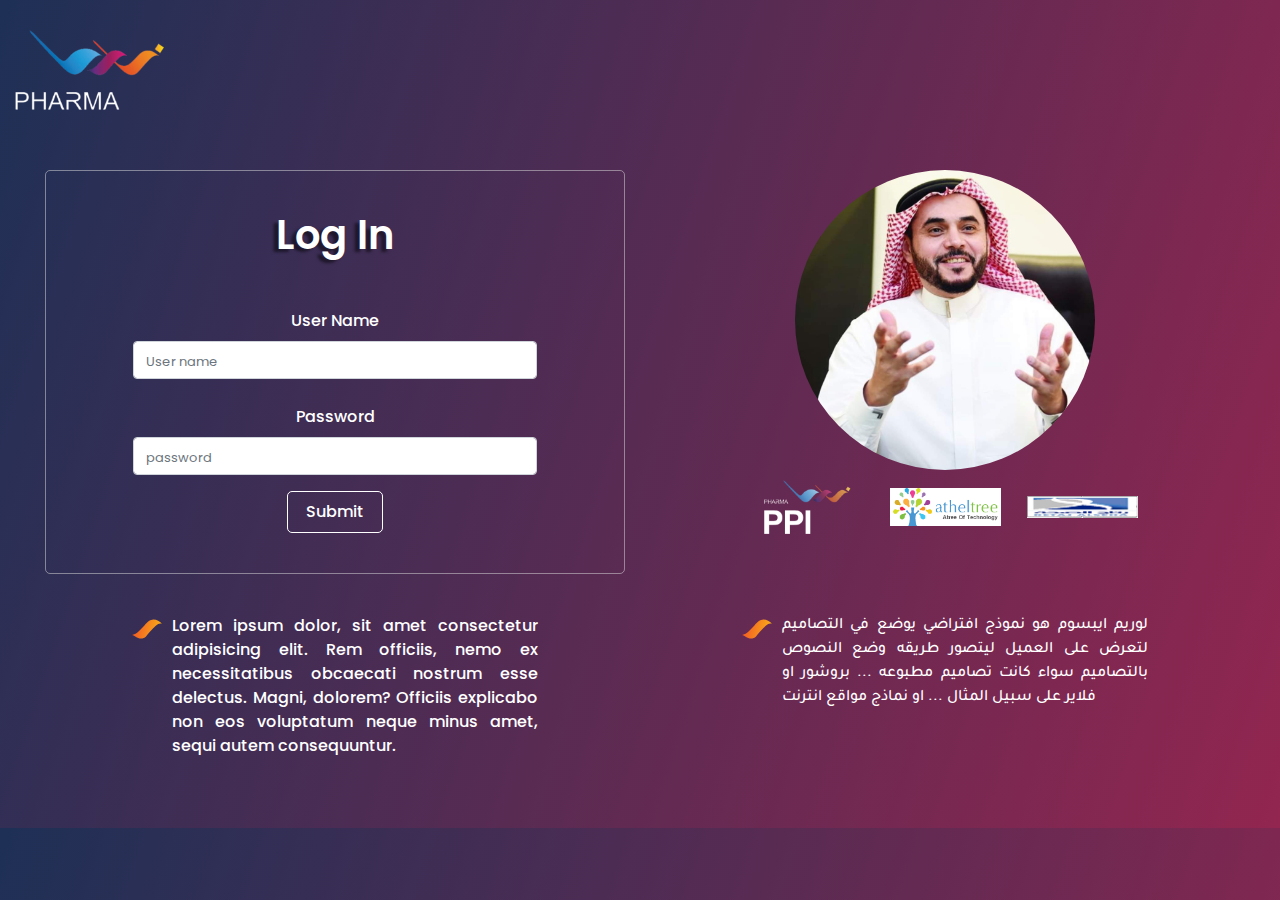
==== commit ac87ebfd: "first commit" ====
--- a/index.html
+++ b/index.html
@@ -28,15 +28,6 @@
                             </a>
                         </div>
                     </div>
-                    <div class="col-lg-6 col-md-6 col-6">
-
-                        <div class="lang-box">
-                            <a href="#" class="lang-link">
-                                العربي
-                            </a>
-                        </div>
-
-                    </div>
                 </div>
             </div>
         </header>
@@ -48,341 +39,104 @@
     <div class="main-container">
         <main class="main wrapper ">
             <div class="min-content">
-                
-                <!-- survey-section -->
-                <div class="survey-section">
-                    <div class="container">
-                        <div class="row">
-                            <div class="col-md-12">
-                                <div class="intro-box text-center">
-                                    <h3 class="intro-text">
-                                        Lorem ipsum dolor sit amet !
-                                    </h3>
-                                    <p class="prag">
-                                        Lorem, ipsum dolor sit amet consectetur adipisicing elit. Ratione blanditiis aspernatur ipsam, repellat laboriosam ad temporibus, autem magnam dolores at et sint laudantium laborum? Itaque veniam exercitationem sapiente laborum voluptatem!
-                                    </p>
+                <div class="container-fluid">
+
+                    <div class="row">
+                        <div class="col-lg-6 col-md-12 d-flex" style="align-items: center; width: 100%;">
+                            <!-- logIn section -->
+                            <div class="logIn-form-box">
+                                <div class="title-box text-center  ">
+                                    <h4 class="title">
+                                        Log In
+                                    </h4>
+                                </div>
+                                <form action="./survey.html" class="logIn-form text-center">
+                                    <div class="wrong-label text-center" style="display: none;">
+                                        <span class="wrong-masseg">
+                                            Please Enter Any Words
+                                        </span>
+                                    </div>
+                                    <div class="form-group">
+                                        <label for="userName_input">User Name</label>
+                                        <input type="text" required name="userName_input" id="userName_input"
+                                            class="form-control" placeholder="User name" aria-describedby="helpId">
+                                    </div>
+                                    
+                                    <div class="form-group">
+                                        <label for="password_input">Password</label>
+                                        <input type="password" required name="password_input" id="password_input"
+                                            class="form-control" placeholder="password" aria-describedby="helpId">
+                                    </div>
+                                    
+
+                                    <!-- <div class="form-group">
+                                        <div class="pretty p-default">
+                                            <input type="radio"   id="lang-ar" name="lang" value="lang-ar"  />
+                                            <div class="state">
+                                                <label>Ar</label>
+                                            </div>
+                                        </div>
+
+                                        <div class="pretty p-default">
+                                            <input type="radio"   id="lang-En" name="lang" value="lang-En"  />
+                                            <div class="state">
+                                                <label>En</label>
+                                            </div>
+                                        </div>
+                                    </div> -->
+
+
+                                    <button type="submit" class="link-style"> Submit </button>
+                                </form>
+                            </div>
+                            <!-- logIn section -->
+                        </div>
+
+
+                        <div class="col-lg-6 col-md-12 order-md">
+                            <!-- cher man section -->
+                            <div class="row">
+                                <div class="col-md-12">
+                                    <div class="logIn-img">
+                                        <div class="cherMan-img">
+                                            <img src="assets/img/cherMan.jpg" alt="" class="img-fluid">
+                                        </div>
+                                    </div>
+                                </div>
+                                <div class="col-md-12">
+                                    <div class="copany-img">
+                                        <img src="assets/img/Bitmap.png" alt="" class="img-fluid">
+                                        <img src="assets/img/Header-2-1.jpg" alt="" class="img-fluid">
+                                        <img src="assets/img/Retajlogo.png" alt="" class="img-fluid">
+                                    </div>
                                 </div>
                             </div>
+                            <!-- cher man section -->
                         </div>
-                        <div class="row">
-                            <div class="col-md-12">
-                                <form action="" class="survey-form">
 
-                                    <div class="row">
-                                        <div class="col-md-12">
-                                            <div class="survey-box">
-                                                <div class="question-box">
-                                                    <span class="question-numder">
-                                                        1
-                                                    </span>
+                    </div>
 
-                                                    <div class="question-label-box">
-                                                        <h5 class="question-label prag">
-                                                            Lorem ipsum dolor sit amet, consectetur adipisicing elit?
-                                                        </h5>
-                                                    </div>
-                                                    <div class="answers-box">
-                                                        
-
-
-                                                        <div class="pretty answers-value p-default">
-                                                            <input type="radio" name="qu_1" id="as1" value="as1" />
-                                                            <div class="state p-success">
-                                                                <label>Success</label>
-                                                            </div>
-                                                        </div>
-                                                        <div class="pretty answers-value p-default">
-                                                            <input type="radio" name="qu_1" id="as2"  value="as2" />
-                                                            <div class="state p-success">
-                                                                <label>Success</label>
-                                                            </div>
-                                                        </div>
-                                                        <div class="pretty answers-value p-default">
-                                                            <input type="radio" name="qu_1" id="as3" value="as3" />
-                                                            <div class="state p-success">
-                                                                <label>Success</label>
-                                                            </div>
-                                                        </div>
-                                                        <div class="pretty answers-value p-default">
-                                                            <input type="radio" name="qu_1" id="as4" value="as4" />
-                                                            <div class="state p-success">
-                                                                <label>Success</label>
-                                                            </div>
-                                                        </div>
-                                                        <div class="pretty answers-value p-default">
-                                                            <input type="radio" name="qu_1" id="as5" value="as5" />
-                                                            <div class="state p-success">
-                                                                <label>Success</label>
-                                                            </div>
-                                                        </div>
-
-
-                                                    </div>
-
-                                                </div>
-                                                <div class="question-box">
-                                                    <span class="question-numder">
-                                                        2
-                                                    </span>
-                                                    <div class="question-label-box">
-                                                        <h5 class="question-label prag">
-                                                            Lorem ipsum dolor sit amet, consectetur adipisicing elit?
-                                                        </h5>
-                                                    </div>
-                                                    <div class="answers-box">
-                                                        
-
-
-                                                        <div class="pretty answers-value p-default">
-                                                            <input type="radio" name="qu_2" id="as1" value="as1" />
-                                                            <div class="state p-success">
-                                                                <label>Success</label>
-                                                            </div>
-                                                        </div>
-                                                        <div class="pretty answers-value p-default">
-                                                            <input type="radio" name="qu_2" id="as2"  value="as2" />
-                                                            <div class="state p-success">
-                                                                <label>Success</label>
-                                                            </div>
-                                                        </div>
-                                                        <div class="pretty answers-value p-default">
-                                                            <input type="radio" name="qu_2" id="as3" value="as3" />
-                                                            <div class="state p-success">
-                                                                <label>Success</label>
-                                                            </div>
-                                                        </div>
-                                                        <div class="pretty answers-value p-default">
-                                                            <input type="radio" name="qu_2" id="as4" value="as4" />
-                                                            <div class="state p-success">
-                                                                <label>Success</label>
-                                                            </div>
-                                                        </div>
-                                                        <div class="pretty answers-value p-default">
-                                                            <input type="radio" name="qu_2" id="as5" value="as5" />
-                                                            <div class="state p-success">
-                                                                <label>Success</label>
-                                                            </div>
-                                                        </div>
-
-
-                                                    </div>
-                                                </div>
-                                                <div class="question-box">
-                                                    <span class="question-numder">
-                                                        3
-                                                    </span>
-                                                    <div class="question-label-box">
-                                                        <h5 class="question-label prag">
-                                                            Lorem ipsum dolor sit amet, consectetur adipisicing elit?
-                                                        </h5>
-                                                    </div>
-                                                    <div class="answers-box">
-                                                        
-
-
-                                                        <div class="pretty answers-value p-default">
-                                                            <input type="radio" name="qu_3" id="as1" value="as1" />
-                                                            <div class="state p-success">
-                                                                <label>Success</label>
-                                                            </div>
-                                                        </div>
-                                                        <div class="pretty answers-value p-default">
-                                                            <input type="radio" name="qu_3" id="as2"  value="as2" />
-                                                            <div class="state p-success">
-                                                                <label>Success</label>
-                                                            </div>
-                                                        </div>
-                                                        <div class="pretty answers-value p-default">
-                                                            <input type="radio" name="qu_3" id="as3" value="as3" />
-                                                            <div class="state p-success">
-                                                                <label>Success</label>
-                                                            </div>
-                                                        </div>
-                                                        <div class="pretty answers-value p-default">
-                                                            <input type="radio" name="qu_3" id="as4" value="as4" />
-                                                            <div class="state p-success">
-                                                                <label>Success</label>
-                                                            </div>
-                                                        </div>
-                                                        <div class="pretty answers-value p-default">
-                                                            <input type="radio" name="qu_3" id="as5" value="as5" />
-                                                            <div class="state p-success">
-                                                                <label>Success</label>
-                                                            </div>
-                                                        </div>
-
-
-                                                    </div>
-                                                </div>
-                                                <div class="question-box">
-                                                    <span class="question-numder">
-                                                        4
-                                                    </span>
-                                                    <div class="question-label-box">
-                                                        <h5 class="question-label prag">
-                                                            Lorem ipsum dolor sit amet, consectetur adipisicing elit?
-                                                        </h5>
-                                                    </div>
-                                                    <div class="answers-box">
-                                                        
-
-
-                                                        <div class="pretty answers-value p-default">
-                                                            <input type="radio" name="qu_4" id="as1" value="as1" />
-                                                            <div class="state p-success">
-                                                                <label>Success</label>
-                                                            </div>
-                                                        </div>
-                                                        <div class="pretty answers-value p-default">
-                                                            <input type="radio" name="qu_4" id="as2"  value="as2" />
-                                                            <div class="state p-success">
-                                                                <label>Success</label>
-                                                            </div>
-                                                        </div>
-                                                        <div class="pretty answers-value p-default">
-                                                            <input type="radio" name="qu_4" id="as3" value="as3" />
-                                                            <div class="state p-success">
-                                                                <label>Success</label>
-                                                            </div>
-                                                        </div>
-                                                        <div class="pretty answers-value p-default">
-                                                            <input type="radio" name="qu_4" id="as4" value="as4" />
-                                                            <div class="state p-success">
-                                                                <label>Success</label>
-                                                            </div>
-                                                        </div>
-                                                        <div class="pretty answers-value p-default">
-                                                            <input type="radio" name="qu_4" id="as5" value="as5" />
-                                                            <div class="state p-success">
-                                                                <label>Success</label>
-                                                            </div>
-                                                        </div>
-
-
-                                                    </div>
-                                                </div>
-                                                <div class="question-box">
-                                                    <span class="question-numder">
-                                                        5
-                                                    </span>
-                                                    <div class="question-label-box">
-                                                        <h5 class="question-label prag">
-                                                            Lorem ipsum dolor sit amet, consectetur adipisicing elit?
-                                                        </h5>
-                                                    </div>
-                                                    <div class="answers-box">
-                                                        
-
-
-                                                        <div class="pretty answers-value p-default">
-                                                            <input type="radio" name="qu_5" id="as1" value="as1" />
-                                                            <div class="state p-success">
-                                                                <label>Success</label>
-                                                            </div>
-                                                        </div>
-                                                        <div class="pretty answers-value p-default">
-                                                            <input type="radio" name="qu_5" id="as2"  value="as2" />
-                                                            <div class="state p-success">
-                                                                <label>Success</label>
-                                                            </div>
-                                                        </div>
-                                                        <div class="pretty answers-value p-default">
-                                                            <input type="radio" name="qu_5" id="as3" value="as3" />
-                                                            <div class="state p-success">
-                                                                <label>Success</label>
-                                                            </div>
-                                                        </div>
-                                                        <div class="pretty answers-value p-default">
-                                                            <input type="radio" name="qu_5" id="as4" value="as4" />
-                                                            <div class="state p-success">
-                                                                <label>Success</label>
-                                                            </div>
-                                                        </div>
-                                                        <div class="pretty answers-value p-default">
-                                                            <input type="radio" name="qu_5" id="as5" value="as5" />
-                                                            <div class="state p-success">
-                                                                <label>Success</label>
-                                                            </div>
-                                                        </div>
-
-
-                                                    </div>
-                                                </div>
-                                                <div class="question-box">
-                                                    <span class="question-numder">
-                                                        6
-                                                    </span>
-                                                    <div class="question-label-box">
-                                                        <h5 class="question-label prag">
-                                                            Lorem ipsum dolor sit amet, consectetur adipisicing elit?
-                                                        </h5>
-                                                    </div>
-                                                    <div class="answers-box">
-                                                        
-
-
-                                                        <div class="pretty answers-value p-default">
-                                                            <input type="radio" name="qu_6" id="as1" value="as1" />
-                                                            <div class="state p-success">
-                                                                <label>Success</label>
-                                                            </div>
-                                                        </div>
-                                                        <div class="pretty answers-value p-default">
-                                                            <input type="radio" name="qu_6" id="as2"  value="as2" />
-                                                            <div class="state p-success">
-                                                                <label>Success</label>
-                                                            </div>
-                                                        </div>
-                                                        <div class="pretty answers-value p-default">
-                                                            <input type="radio" name="qu_6" id="as3" value="as3" />
-                                                            <div class="state p-success">
-                                                                <label>Success</label>
-                                                            </div>
-                                                        </div>
-                                                        <div class="pretty answers-value p-default">
-                                                            <input type="radio" name="qu_6" id="as4" value="as4" />
-                                                            <div class="state p-success">
-                                                                <label>Success</label>
-                                                            </div>
-                                                        </div>
-                                                        <div class="pretty answers-value p-default">
-                                                            <input type="radio" name="qu_6" id="as5" value="as5" />
-                                                            <div class="state p-success">
-                                                                <label>Success</label>
-                                                            </div>
-                                                        </div>
-
-
-                                                    </div>
-                                                </div>
-                                            </div>
-                                        </div>
-                                        <div class="col-md-12">
-                                        <div class="form-group marg-40" >
-                                          <label for="text1" class="prag">Lorem ipsum dolor sit amet consectetur adipisicing</label>
-                                            <textarea name="text1" id="text1"></textarea>
-                                        </div>
-                                        <div class="form-group marg-40" >
-                                          <label for="text1" class="prag">Lorem ipsum dolor sit amet consectetur adipisicing</label>
-                                            <textarea name="text1" id="text1"></textarea>
-                                        </div>
-                                        <div class="form-group marg-40" >
-                                          <label for="text1" class="prag">Lorem ipsum dolor sit amet consectetur adipisicing</label>
-                                            <textarea name="text1" id="text1"></textarea>
-                                        </div>
-                                        </div>
-                                        <div class="col-md-12">
-                                            <input type="submit" value="Save" class="link-style">
-                                        </div>
-                                    </div>
-
-                                </form>
+                    <div class="row">
+                        <div class="col-lg-6 col-md-12">
+                            <div class="cherMan-massge text-center">
+                                <p class="prag">
+                                    Lorem ipsum dolor, sit amet consectetur adipisicing elit. Rem officiis, nemo
+                                    ex necessitatibus obcaecati nostrum esse delectus. Magni, dolorem? Officiis
+                                    explicabo non eos voluptatum neque minus amet, sequi autem consequuntur.
+                                </p>
+                            </div>
+                        </div>
+                        <div class="col-lg-6 col-md-12">
+                            <div class="cherMan-massge text-center">
+                                <p class="prag ar-content">
+                                    لوريم ايبسوم هو نموذج افتراضي يوضع في التصاميم لتعرض على العميل ليتصور طريقه وضع
+                                    النصوص بالتصاميم سواء كانت تصاميم مطبوعه ... بروشور او فلاير على سبيل المثال ... او
+                                    نماذج مواقع انترنت
+                                </p>
                             </div>
                         </div>
                     </div>
                 </div>
-                <!-- survey-section -->
-            
             </div>
         </main>
     </div>
--- a/assets/css/style.css
+++ b/assets/css/style.css
@@ -25,6 +25,11 @@
   font-family: "Tajawal", sans-serif;
 }
 
+html[dir="rtl"] .pretty .state label:before, html[dir="rtl"] .pretty .state label:after {
+  left: unset;
+  right: 0;
+}
+
 .trans-4, input, textarea, .link-style, .header-container .lang-box .lang-link {
   -webkit-transition: 0.4s all ease-in-out;
   transition: 0.4s all ease-in-out;
@@ -38,7 +43,7 @@
   margin: 40px 0;
 }
 
-.prag, .link-style, .header-container .lang-box .lang-link, .min-content .logIn-form-box .logIn-form .form-group label {
+.prag, .form-group label, .link-style, .header-container .lang-box .lang-link {
   font-size: 16px;
   font-weight: 500;
   color: white;
@@ -48,7 +53,7 @@
   font-family: "Tajawal", sans-serif;
 }
 
-.width-center, .min-content .copany-img, .min-content .cherMan-massge .prag, .min-content .cherMan-massge .link-style, .min-content .cherMan-massge .header-container .lang-box .lang-link, .header-container .lang-box .min-content .cherMan-massge .lang-link, .min-content .cherMan-massge .logIn-form-box .logIn-form .form-group label, .min-content .logIn-form-box .logIn-form .form-group .cherMan-massge label, .min-content .logIn-form-box .logIn-form, .survey-section .intro-box .prag, .survey-section .intro-box .link-style, .survey-section .intro-box .header-container .lang-box .lang-link, .header-container .lang-box .survey-section .intro-box .lang-link, .survey-section .intro-box .min-content .logIn-form-box .logIn-form .form-group label, .min-content .logIn-form-box .logIn-form .form-group .survey-section .intro-box label {
+.width-center, .min-content .copany-img, .min-content .cherMan-massge .prag, .min-content .cherMan-massge .form-group label, .form-group .min-content .cherMan-massge label, .min-content .cherMan-massge .link-style, .min-content .cherMan-massge .header-container .lang-box .lang-link, .header-container .lang-box .min-content .cherMan-massge .lang-link, .min-content .logIn-form-box .logIn-form, .survey-section .intro-box .prag, .survey-section .intro-box .form-group label, .form-group .survey-section .intro-box label, .survey-section .intro-box .link-style, .survey-section .intro-box .header-container .lang-box .lang-link, .header-container .lang-box .survey-section .intro-box .lang-link {
   width: 70%;
   margin: 0 auto;
 }
@@ -57,19 +62,23 @@
   border-radius: 5px;
 }
 
-.after-img, .min-content .cherMan-massge .prag, .min-content .cherMan-massge .link-style, .min-content .cherMan-massge .header-container .lang-box .lang-link, .header-container .lang-box .min-content .cherMan-massge .lang-link, .min-content .cherMan-massge .logIn-form-box .logIn-form .form-group label, .min-content .logIn-form-box .logIn-form .form-group .cherMan-massge label {
+.form-group {
+  padding: 10px 0 0;
+}
+
+.after-img, .min-content .cherMan-massge .prag, .min-content .cherMan-massge .form-group label, .form-group .min-content .cherMan-massge label, .min-content .cherMan-massge .link-style, .min-content .cherMan-massge .header-container .lang-box .lang-link, .header-container .lang-box .min-content .cherMan-massge .lang-link {
   position: relative;
 }
 
-html[dir="rtl"] .after-img, html[dir="rtl"] .min-content .cherMan-massge .prag, .min-content .cherMan-massge html[dir="rtl"] .prag, html[dir="rtl"] .min-content .cherMan-massge .link-style, .min-content .cherMan-massge html[dir="rtl"] .link-style, html[dir="rtl"] .min-content .cherMan-massge .header-container .lang-box .lang-link, .min-content .cherMan-massge .header-container .lang-box html[dir="rtl"] .lang-link, html[dir="rtl"] .header-container .lang-box .min-content .cherMan-massge .lang-link, .header-container .lang-box .min-content .cherMan-massge html[dir="rtl"] .lang-link, html[dir="rtl"] .min-content .cherMan-massge .logIn-form-box .logIn-form .form-group label, .min-content .cherMan-massge .logIn-form-box .logIn-form .form-group html[dir="rtl"] label, html[dir="rtl"] .min-content .logIn-form-box .logIn-form .form-group .cherMan-massge label, .min-content .logIn-form-box .logIn-form .form-group .cherMan-massge html[dir="rtl"] label {
+html[dir="rtl"] .after-img, html[dir="rtl"] .min-content .cherMan-massge .prag, .min-content .cherMan-massge html[dir="rtl"] .prag, html[dir="rtl"] .min-content .cherMan-massge .form-group label, .min-content .cherMan-massge .form-group html[dir="rtl"] label, html[dir="rtl"] .form-group .min-content .cherMan-massge label, .form-group .min-content .cherMan-massge html[dir="rtl"] label, html[dir="rtl"] .min-content .cherMan-massge .link-style, .min-content .cherMan-massge html[dir="rtl"] .link-style, html[dir="rtl"] .min-content .cherMan-massge .header-container .lang-box .lang-link, .min-content .cherMan-massge .header-container .lang-box html[dir="rtl"] .lang-link, html[dir="rtl"] .header-container .lang-box .min-content .cherMan-massge .lang-link, .header-container .lang-box .min-content .cherMan-massge html[dir="rtl"] .lang-link {
   padding: 0 40px 0 0;
 }
 
-html[dir="ltr"] .after-img, html[dir="ltr"] .min-content .cherMan-massge .prag, .min-content .cherMan-massge html[dir="ltr"] .prag, html[dir="ltr"] .min-content .cherMan-massge .link-style, .min-content .cherMan-massge html[dir="ltr"] .link-style, html[dir="ltr"] .min-content .cherMan-massge .header-container .lang-box .lang-link, .min-content .cherMan-massge .header-container .lang-box html[dir="ltr"] .lang-link, html[dir="ltr"] .header-container .lang-box .min-content .cherMan-massge .lang-link, .header-container .lang-box .min-content .cherMan-massge html[dir="ltr"] .lang-link, html[dir="ltr"] .min-content .cherMan-massge .logIn-form-box .logIn-form .form-group label, .min-content .cherMan-massge .logIn-form-box .logIn-form .form-group html[dir="ltr"] label, html[dir="ltr"] .min-content .logIn-form-box .logIn-form .form-group .cherMan-massge label, .min-content .logIn-form-box .logIn-form .form-group .cherMan-massge html[dir="ltr"] label {
+html[dir="ltr"] .after-img, html[dir="ltr"] .min-content .cherMan-massge .prag, .min-content .cherMan-massge html[dir="ltr"] .prag, html[dir="ltr"] .min-content .cherMan-massge .form-group label, .min-content .cherMan-massge .form-group html[dir="ltr"] label, html[dir="ltr"] .form-group .min-content .cherMan-massge label, .form-group .min-content .cherMan-massge html[dir="ltr"] label, html[dir="ltr"] .min-content .cherMan-massge .link-style, .min-content .cherMan-massge html[dir="ltr"] .link-style, html[dir="ltr"] .min-content .cherMan-massge .header-container .lang-box .lang-link, .min-content .cherMan-massge .header-container .lang-box html[dir="ltr"] .lang-link, html[dir="ltr"] .header-container .lang-box .min-content .cherMan-massge .lang-link, .header-container .lang-box .min-content .cherMan-massge html[dir="ltr"] .lang-link {
   padding: 0 0 0 40px;
 }
 
-.after-img::after, .min-content .cherMan-massge .prag::after, .min-content .cherMan-massge .link-style::after, .min-content .cherMan-massge .header-container .lang-box .lang-link::after, .header-container .lang-box .min-content .cherMan-massge .lang-link::after, .min-content .cherMan-massge .logIn-form-box .logIn-form .form-group label::after, .min-content .logIn-form-box .logIn-form .form-group .cherMan-massge label::after {
+.after-img::after, .min-content .cherMan-massge .prag::after, .min-content .cherMan-massge .form-group label::after, .form-group .min-content .cherMan-massge label::after, .min-content .cherMan-massge .link-style::after, .min-content .cherMan-massge .header-container .lang-box .lang-link::after, .header-container .lang-box .min-content .cherMan-massge .lang-link::after {
   content: "";
   position: absolute;
   top: 0;
@@ -81,12 +90,12 @@
   background-size: contain;
 }
 
-html[dir="rtl"] .after-img::after, html[dir="rtl"] .min-content .cherMan-massge .prag::after, .min-content .cherMan-massge html[dir="rtl"] .prag::after, html[dir="rtl"] .min-content .cherMan-massge .link-style::after, .min-content .cherMan-massge html[dir="rtl"] .link-style::after, html[dir="rtl"] .min-content .cherMan-massge .header-container .lang-box .lang-link::after, .min-content .cherMan-massge .header-container .lang-box html[dir="rtl"] .lang-link::after, html[dir="rtl"] .header-container .lang-box .min-content .cherMan-massge .lang-link::after, .header-container .lang-box .min-content .cherMan-massge html[dir="rtl"] .lang-link::after, html[dir="rtl"] .min-content .cherMan-massge .logIn-form-box .logIn-form .form-group label::after, .min-content .cherMan-massge .logIn-form-box .logIn-form .form-group html[dir="rtl"] label::after, html[dir="rtl"] .min-content .logIn-form-box .logIn-form .form-group .cherMan-massge label::after, .min-content .logIn-form-box .logIn-form .form-group .cherMan-massge html[dir="rtl"] label::after {
+html[dir="rtl"] .after-img::after, html[dir="rtl"] .min-content .cherMan-massge .prag::after, .min-content .cherMan-massge html[dir="rtl"] .prag::after, html[dir="rtl"] .min-content .cherMan-massge .form-group label::after, .min-content .cherMan-massge .form-group html[dir="rtl"] label::after, html[dir="rtl"] .form-group .min-content .cherMan-massge label::after, .form-group .min-content .cherMan-massge html[dir="rtl"] label::after, html[dir="rtl"] .min-content .cherMan-massge .link-style::after, .min-content .cherMan-massge html[dir="rtl"] .link-style::after, html[dir="rtl"] .min-content .cherMan-massge .header-container .lang-box .lang-link::after, .min-content .cherMan-massge .header-container .lang-box html[dir="rtl"] .lang-link::after, html[dir="rtl"] .header-container .lang-box .min-content .cherMan-massge .lang-link::after, .header-container .lang-box .min-content .cherMan-massge html[dir="rtl"] .lang-link::after {
   right: 0;
   left: unset;
 }
 
-html[dir="ltr"] .after-img::after, html[dir="ltr"] .min-content .cherMan-massge .prag::after, .min-content .cherMan-massge html[dir="ltr"] .prag::after, html[dir="ltr"] .min-content .cherMan-massge .link-style::after, .min-content .cherMan-massge html[dir="ltr"] .link-style::after, html[dir="ltr"] .min-content .cherMan-massge .header-container .lang-box .lang-link::after, .min-content .cherMan-massge .header-container .lang-box html[dir="ltr"] .lang-link::after, html[dir="ltr"] .header-container .lang-box .min-content .cherMan-massge .lang-link::after, .header-container .lang-box .min-content .cherMan-massge html[dir="ltr"] .lang-link::after, html[dir="ltr"] .min-content .cherMan-massge .logIn-form-box .logIn-form .form-group label::after, .min-content .cherMan-massge .logIn-form-box .logIn-form .form-group html[dir="ltr"] label::after, html[dir="ltr"] .min-content .logIn-form-box .logIn-form .form-group .cherMan-massge label::after, .min-content .logIn-form-box .logIn-form .form-group .cherMan-massge html[dir="ltr"] label::after {
+html[dir="ltr"] .after-img::after, html[dir="ltr"] .min-content .cherMan-massge .prag::after, .min-content .cherMan-massge html[dir="ltr"] .prag::after, html[dir="ltr"] .min-content .cherMan-massge .form-group label::after, .min-content .cherMan-massge .form-group html[dir="ltr"] label::after, html[dir="ltr"] .form-group .min-content .cherMan-massge label::after, .form-group .min-content .cherMan-massge html[dir="ltr"] label::after, html[dir="ltr"] .min-content .cherMan-massge .link-style::after, .min-content .cherMan-massge html[dir="ltr"] .link-style::after, html[dir="ltr"] .min-content .cherMan-massge .header-container .lang-box .lang-link::after, .min-content .cherMan-massge .header-container .lang-box html[dir="ltr"] .lang-link::after, html[dir="ltr"] .header-container .lang-box .min-content .cherMan-massge .lang-link::after, .header-container .lang-box .min-content .cherMan-massge html[dir="ltr"] .lang-link::after {
   right: unset;
   left: 0;
 }
@@ -213,7 +222,7 @@
   width: 111px;
 }
 
-.min-content .cherMan-massge .prag, .min-content .cherMan-massge .link-style, .min-content .cherMan-massge .header-container .lang-box .lang-link, .header-container .lang-box .min-content .cherMan-massge .lang-link, .min-content .cherMan-massge .logIn-form-box .logIn-form .form-group label, .min-content .logIn-form-box .logIn-form .form-group .cherMan-massge label {
+.min-content .cherMan-massge .prag, .min-content .cherMan-massge .form-group label, .form-group .min-content .cherMan-massge label, .min-content .cherMan-massge .link-style, .min-content .cherMan-massge .header-container .lang-box .lang-link, .header-container .lang-box .min-content .cherMan-massge .lang-link {
   text-align: justify;
 }
 
@@ -239,7 +248,7 @@
   margin-bottom: 20px;
 }
 
-.survey-section .intro-box .prag, .survey-section .intro-box .link-style, .survey-section .intro-box .header-container .lang-box .lang-link, .header-container .lang-box .survey-section .intro-box .lang-link, .survey-section .intro-box .min-content .logIn-form-box .logIn-form .form-group label, .min-content .logIn-form-box .logIn-form .form-group .survey-section .intro-box label {
+.survey-section .intro-box .prag, .survey-section .intro-box .form-group label, .form-group .survey-section .intro-box label, .survey-section .intro-box .link-style, .survey-section .intro-box .header-container .lang-box .lang-link, .header-container .lang-box .survey-section .intro-box .lang-link {
   color: #dddddd;
 }
 
@@ -299,7 +308,6 @@
   color: #ba2c63;
   z-index: 99;
   position: absolute;
-  left: -37px;
   -webkit-transform: translateY(-50%);
           transform: translateY(-50%);
   height: 24px;
@@ -319,6 +327,15 @@
   font-weight: 600;
 }
 
+html[dir="ltr"] .survey-section .survey-form .survey-box .question-box .question-numder {
+  left: -37px;
+}
+
+html[dir="rtl"] .survey-section .survey-form .survey-box .question-box .question-numder {
+  right: -37px;
+  left: unset;
+}
+
 .survey-section .survey-form .survey-box .question-box .question-label-box {
   padding: 20px;
 }
@@ -355,10 +372,10 @@
 }
 
 @media (max-width: 772px) {
-  .width-center, .min-content .copany-img, .min-content .cherMan-massge .prag, .min-content .cherMan-massge .link-style, .min-content .cherMan-massge .header-container .lang-box .lang-link, .header-container .lang-box .min-content .cherMan-massge .lang-link, .min-content .cherMan-massge .logIn-form-box .logIn-form .form-group label, .min-content .logIn-form-box .logIn-form .form-group .cherMan-massge label, .min-content .logIn-form-box .logIn-form, .survey-section .intro-box .prag, .survey-section .intro-box .link-style, .survey-section .intro-box .header-container .lang-box .lang-link, .header-container .lang-box .survey-section .intro-box .lang-link, .survey-section .intro-box .min-content .logIn-form-box .logIn-form .form-group label, .min-content .logIn-form-box .logIn-form .form-group .survey-section .intro-box label {
+  .width-center, .min-content .copany-img, .min-content .cherMan-massge .prag, .min-content .cherMan-massge .form-group label, .form-group .min-content .cherMan-massge label, .min-content .cherMan-massge .link-style, .min-content .cherMan-massge .header-container .lang-box .lang-link, .header-container .lang-box .min-content .cherMan-massge .lang-link, .min-content .logIn-form-box .logIn-form, .survey-section .intro-box .prag, .survey-section .intro-box .form-group label, .form-group .survey-section .intro-box label, .survey-section .intro-box .link-style, .survey-section .intro-box .header-container .lang-box .lang-link, .header-container .lang-box .survey-section .intro-box .lang-link {
     width: 100%;
   }
-  .prag, .link-style, .header-container .lang-box .lang-link, .min-content .logIn-form-box .logIn-form .form-group label {
+  .prag, .form-group label, .link-style, .header-container .lang-box .lang-link {
     font-size: 12px;
   }
   .min-content .logIn-form-box {
@@ -368,4 +385,28 @@
     font-size: 22px;
     padding-bottom: 23px;
   }
-}
+  .survey-section .intro-box .intro-text {
+    font-size: 20px;
+  }
+  .survey-section .survey-form .survey-box {
+    padding: 20px;
+  }
+  .survey-section .survey-form .survey-box::after {
+    display: none;
+  }
+  .survey-section .survey-form .survey-box .question-box .question-label-box {
+    padding: 10px;
+  }
+  .survey-section .survey-form .survey-box .question-box .question-label-box .prag, .survey-section .survey-form .survey-box .question-box .question-label-box .form-group label, .form-group .survey-section .survey-form .survey-box .question-box .question-label-box label, .survey-section .survey-form .survey-box .question-box .question-label-box .link-style, .survey-section .survey-form .survey-box .question-box .question-label-box .header-container .lang-box .lang-link, .header-container .lang-box .survey-section .survey-form .survey-box .question-box .question-label-box .lang-link {
+    font-size: 14px !important;
+  }
+  .survey-section .survey-form .survey-box .question-box:after {
+    width: 28px;
+  }
+  html[dir="ltr"] .survey-section .survey-form .survey-box .question-box:after {
+    left: -29px;
+  }
+  html[dir="rtl"] .survey-section .survey-form .survey-box .question-box:after {
+    right: -29px;
+  }
+}
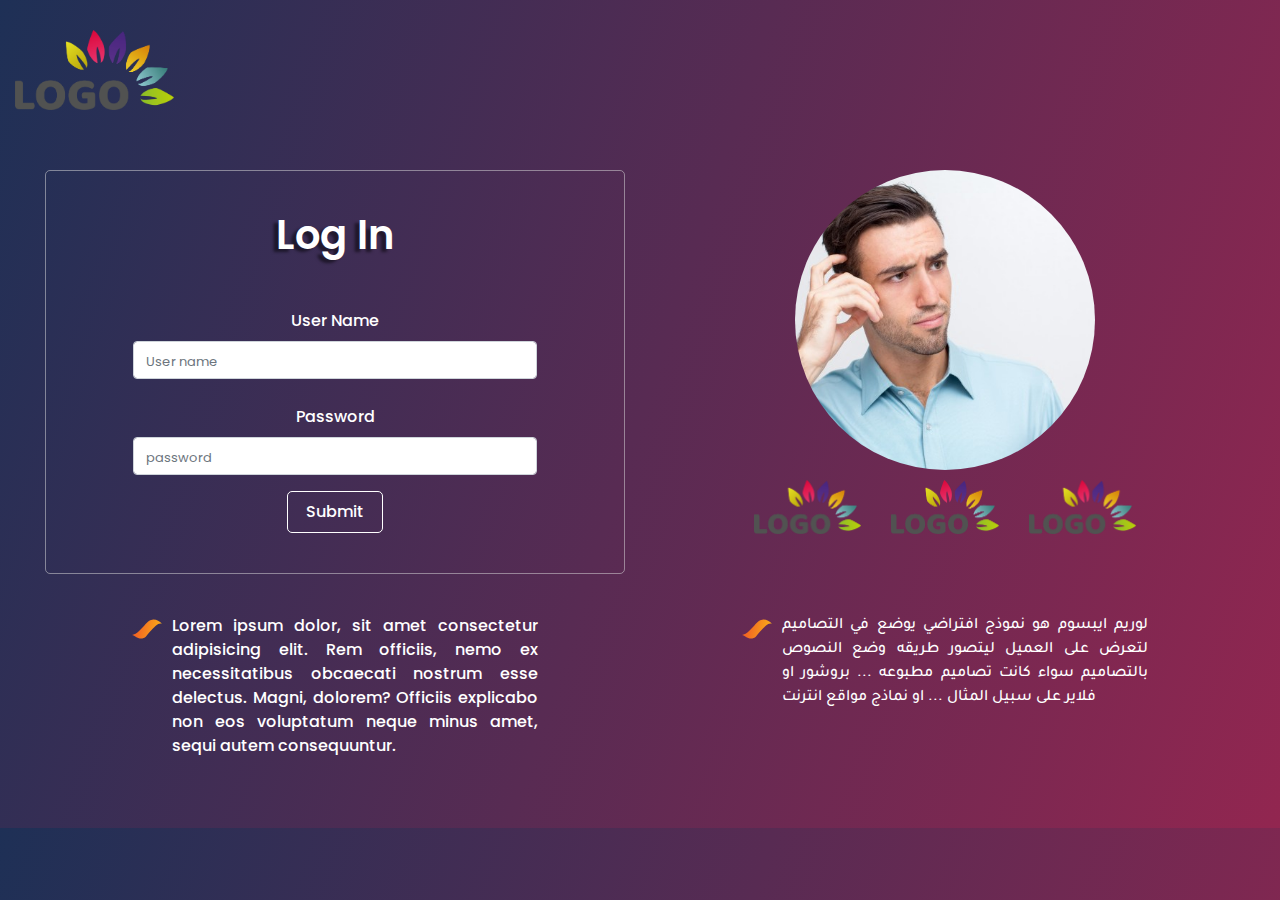
==== commit 08790389: "Ezz" ====
--- a/index.html
+++ b/index.html
@@ -1,149 +1,134 @@
-<!doctype html>
+<!DOCTYPE html>
 <html lang="en" dir="ltr">
+  <head>
+    <meta charset="utf-8" />
+    <meta name="viewport" content="width=device-width, initial-scale=1, shrink-to-fit=no" />
+    <meta name="theme-color" content="#fff" />
+    <link rel="stylesheet" type="text/css" href="./assets/css/bootstrap.css" />
+    <link rel="stylesheet" type="text/css" href="./assets/css/pretty-checkbox.min.css" />
+    <link href="https://fonts.googleapis.com/css2?family=Poppins:wght@100;200;300;400;500;600;700;800;900&family=Tajawal:wght@200;300;400;500;700;800;900&display=swap" rel="stylesheet" />
+    <link rel="stylesheet" href="assets/css/style.css" />
+    <title>Devo</title>
+  </head>
 
-<head>
-    <meta charset="utf-8">
-    <meta name="viewport" content="width=device-width, initial-scale=1, shrink-to-fit=no">
-    <meta name="theme-color" content="#fff">
-    <link rel="stylesheet" type="text/css"
-        href="./assets/css/bootstrap.css" />
-    <link rel="stylesheet" type="text/css" href="./assets/css/pretty-checkbox.min.css" />
-    <link
-        href="https://fonts.googleapis.com/css2?family=Poppins:wght@100;200;300;400;500;600;700;800;900&family=Tajawal:wght@200;300;400;500;700;800;900&display=swap"
-        rel="stylesheet" />
-    <link rel="stylesheet" href="assets/css/style.css">
-    <title>Devo</title>
-</head>
-
-<body>
+  <body>
     <!--       start header-->
     <div class="header-container">
-        <header class="wrapper ">
-            <div class="container-fluid">
-                <div class="row">
-                    <div class="col-lg-6 col-md-6 col-6">
-                        <div class="logo-box">
-                            <a href="#" class="logo-link">
-                                <img src="assets/img/pharma-logo.png" alt="" class="img-fluid">
-                            </a>
-                        </div>
-                    </div>
-                </div>
+      <header class="wrapper">
+        <div class="container-fluid">
+          <div class="row">
+            <div class="col-lg-6 col-md-6 col-6">
+              <div class="logo-box">
+                <a href="#" class="logo-link">
+                  <img src="assets/img/Bitmap.png" alt="" class="img-fluid" />
+                </a>
+              </div>
             </div>
-        </header>
+          </div>
+        </div>
+      </header>
     </div>
     <!--       end header-->
 
-
     <!--           start content-->
     <div class="main-container">
-        <main class="main wrapper ">
-            <div class="min-content">
-                <div class="container-fluid">
-
-                    <div class="row">
-                        <div class="col-lg-6 col-md-12 d-flex" style="align-items: center; width: 100%;">
-                            <!-- logIn section -->
-                            <div class="logIn-form-box">
-                                <div class="title-box text-center  ">
-                                    <h4 class="title">
-                                        Log In
-                                    </h4>
-                                </div>
-                                <form action="./survey.html" class="logIn-form text-center">
-                                    <div class="wrong-label text-center" style="display: none;">
-                                        <span class="wrong-masseg">
-                                            Please Enter Any Words
-                                        </span>
-                                    </div>
-                                    <div class="form-group">
-                                        <label for="userName_input">User Name</label>
-                                        <input type="text" required name="userName_input" id="userName_input"
-                                            class="form-control" placeholder="User name" aria-describedby="helpId">
-                                    </div>
-                                    
-                                    <div class="form-group">
-                                        <label for="password_input">Password</label>
-                                        <input type="password" required name="password_input" id="password_input"
-                                            class="form-control" placeholder="password" aria-describedby="helpId">
-                                    </div>
-                                    
-
-                                    <!-- <div class="form-group">
-                                        <div class="pretty p-default">
-                                            <input type="radio"   id="lang-ar" name="lang" value="lang-ar"  />
-                                            <div class="state">
-                                                <label>Ar</label>
-                                            </div>
-                                        </div>
-
-                                        <div class="pretty p-default">
-                                            <input type="radio"   id="lang-En" name="lang" value="lang-En"  />
-                                            <div class="state">
-                                                <label>En</label>
-                                            </div>
-                                        </div>
-                                    </div> -->
-
-
-                                    <button type="submit" class="link-style"> Submit </button>
-                                </form>
-                            </div>
-                            <!-- logIn section -->
-                        </div>
-
-
-                        <div class="col-lg-6 col-md-12 order-md">
-                            <!-- cher man section -->
-                            <div class="row">
-                                <div class="col-md-12">
-                                    <div class="logIn-img">
-                                        <div class="cherMan-img">
-                                            <img src="assets/img/cherMan.jpg" alt="" class="img-fluid">
-                                        </div>
-                                    </div>
-                                </div>
-                                <div class="col-md-12">
-                                    <div class="copany-img">
-                                        <img src="assets/img/Bitmap.png" alt="" class="img-fluid">
-                                        <img src="assets/img/Header-2-1.jpg" alt="" class="img-fluid">
-                                        <img src="assets/img/Retajlogo.png" alt="" class="img-fluid">
-                                    </div>
-                                </div>
-                            </div>
-                            <!-- cher man section -->
-                        </div>
-
+      <main class="main wrapper">
+        <div class="min-content">
+          <div class="container-fluid">
+            <div class="row">
+              <div class="col-lg-6 col-md-12 d-flex" style="align-items: center; width: 100%;">
+                <!-- logIn section -->
+                <div class="logIn-form-box">
+                  <div class="title-box text-center">
+                    <h4 class="title">
+                      Log In
+                    </h4>
+                  </div>
+                  <form action="./survey.html" class="logIn-form text-center">
+                    <div class="wrong-label text-center" style="display: none;">
+                      <span class="wrong-masseg">
+                        Please Enter Any Words
+                      </span>
+                    </div>
+                    <div class="form-group">
+                      <label for="userName_input">User Name</label>
+                      <input type="text" required name="userName_input" id="userName_input" class="form-control" placeholder="User name" aria-describedby="helpId" />
                     </div>
 
-                    <div class="row">
-                        <div class="col-lg-6 col-md-12">
-                            <div class="cherMan-massge text-center">
-                                <p class="prag">
-                                    Lorem ipsum dolor, sit amet consectetur adipisicing elit. Rem officiis, nemo
-                                    ex necessitatibus obcaecati nostrum esse delectus. Magni, dolorem? Officiis
-                                    explicabo non eos voluptatum neque minus amet, sequi autem consequuntur.
-                                </p>
-                            </div>
-                        </div>
-                        <div class="col-lg-6 col-md-12">
-                            <div class="cherMan-massge text-center">
-                                <p class="prag ar-content">
-                                    لوريم ايبسوم هو نموذج افتراضي يوضع في التصاميم لتعرض على العميل ليتصور طريقه وضع
-                                    النصوص بالتصاميم سواء كانت تصاميم مطبوعه ... بروشور او فلاير على سبيل المثال ... او
-                                    نماذج مواقع انترنت
-                                </p>
-                            </div>
-                        </div>
+                    <div class="form-group">
+                      <label for="password_input">Password</label>
+                      <input type="password" required name="password_input" id="password_input" class="form-control" placeholder="password" aria-describedby="helpId" />
                     </div>
+
+                    <!-- <div class="form-group">
+                          <div class="pretty p-default">
+                          <input type="radio"   id="lang-ar" name="lang" value="lang-ar"  />
+                          <div class="state">
+                          <label>Ar</label>
+                          </div>
+                          </div>
+
+                          <div class="pretty p-default">
+                          <input type="radio"   id="lang-En" name="lang" value="lang-En"  />
+                          <div class="state">
+                          <label>En</label>
+                          </div>
+                          </div>
+                          </div> -->
+
+                    <button type="submit" class="link-style">Submit</button>
+                  </form>
                 </div>
+                <!-- logIn section -->
+              </div>
+
+              <div class="col-lg-6 col-md-12 order-md">
+                <!-- cher man section -->
+                <div class="row">
+                  <div class="col-md-12">
+                    <div class="logIn-img">
+                      <div class="cherMan-img">
+                        <img src="assets/img/cherMan.jpg" alt="" class="img-fluid" />
+                      </div>
+                    </div>
+                  </div>
+                  <div class="col-md-12">
+                    <div class="copany-img">
+                      <img src="assets/img/Bitmap.png" alt="" class="img-fluid" />
+                      <img src="assets/img/Bitmap.png" alt="" class="img-fluid" />
+                      <img src="assets/img/Bitmap.png" alt="" class="img-fluid" />
+                    </div>
+                    
+                  </div>
+                </div>
+                <!-- cher man section -->
+              </div>
             </div>
-        </main>
+
+            <div class="row">
+              <div class="col-lg-6 col-md-12">
+                <div class="cherMan-massge text-center">
+                  <p class="prag">
+                    Lorem ipsum dolor, sit amet consectetur adipisicing elit. Rem officiis, nemo ex necessitatibus obcaecati nostrum esse delectus. Magni, dolorem? Officiis explicabo non eos voluptatum neque minus amet, sequi autem
+                    consequuntur.
+                  </p>
+                </div>
+              </div>
+              <div class="col-lg-6 col-md-12">
+                <div class="cherMan-massge text-center">
+                  <p class="prag ar-content">
+                    لوريم ايبسوم هو نموذج افتراضي يوضع في التصاميم لتعرض على العميل ليتصور طريقه وضع النصوص بالتصاميم سواء كانت تصاميم مطبوعه ... بروشور او فلاير على سبيل المثال ... او نماذج مواقع انترنت
+                  </p>
+                </div>
+              </div>
+            </div>
+          </div>
+        </div>
+      </main>
     </div>
     <!--           end content-->
     <script src="./assets/js/jQuery.js"></script>
     <script src="./assets/js/bootstrap.js"></script>
     <script src="assets/js/script.js"></script>
-</body>
-
+  </body>
 </html>
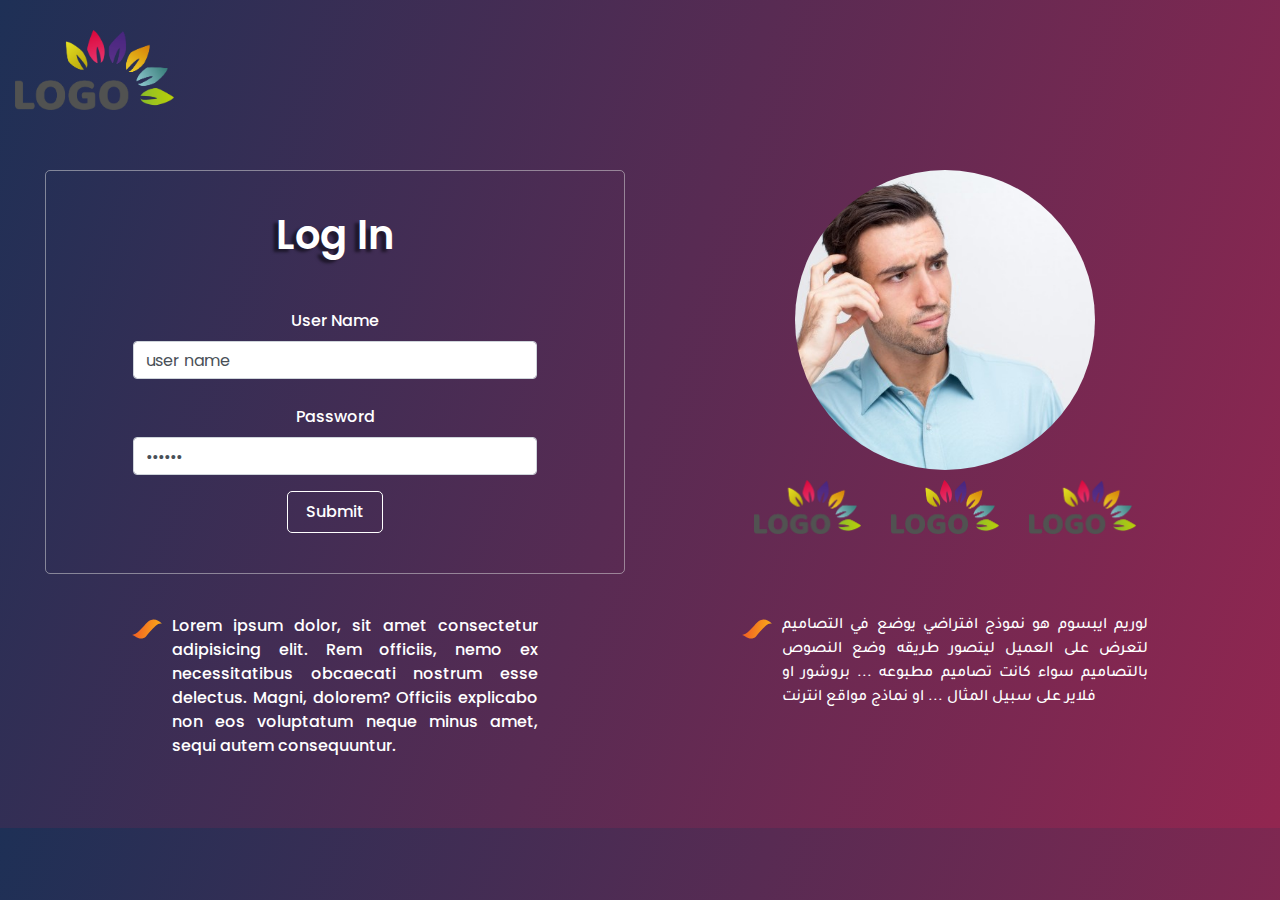
==== commit 9777f5a9: "ezz" ====
--- a/index.html
+++ b/index.html
@@ -52,12 +52,12 @@
                     </div>
                     <div class="form-group">
                       <label for="userName_input">User Name</label>
-                      <input type="text" required name="userName_input" id="userName_input" class="form-control" placeholder="User name" aria-describedby="helpId" />
+                      <input type="text" value="user name" required name="userName_input" id="userName_input" class="form-control" placeholder="User name" aria-describedby="helpId" />
                     </div>
 
                     <div class="form-group">
                       <label for="password_input">Password</label>
-                      <input type="password" required name="password_input" id="password_input" class="form-control" placeholder="password" aria-describedby="helpId" />
+                      <input type="password" value="123456" required name="password_input" id="password_input" class="form-control" placeholder="password" aria-describedby="helpId" />
                     </div>
 
                     <!-- <div class="form-group">
